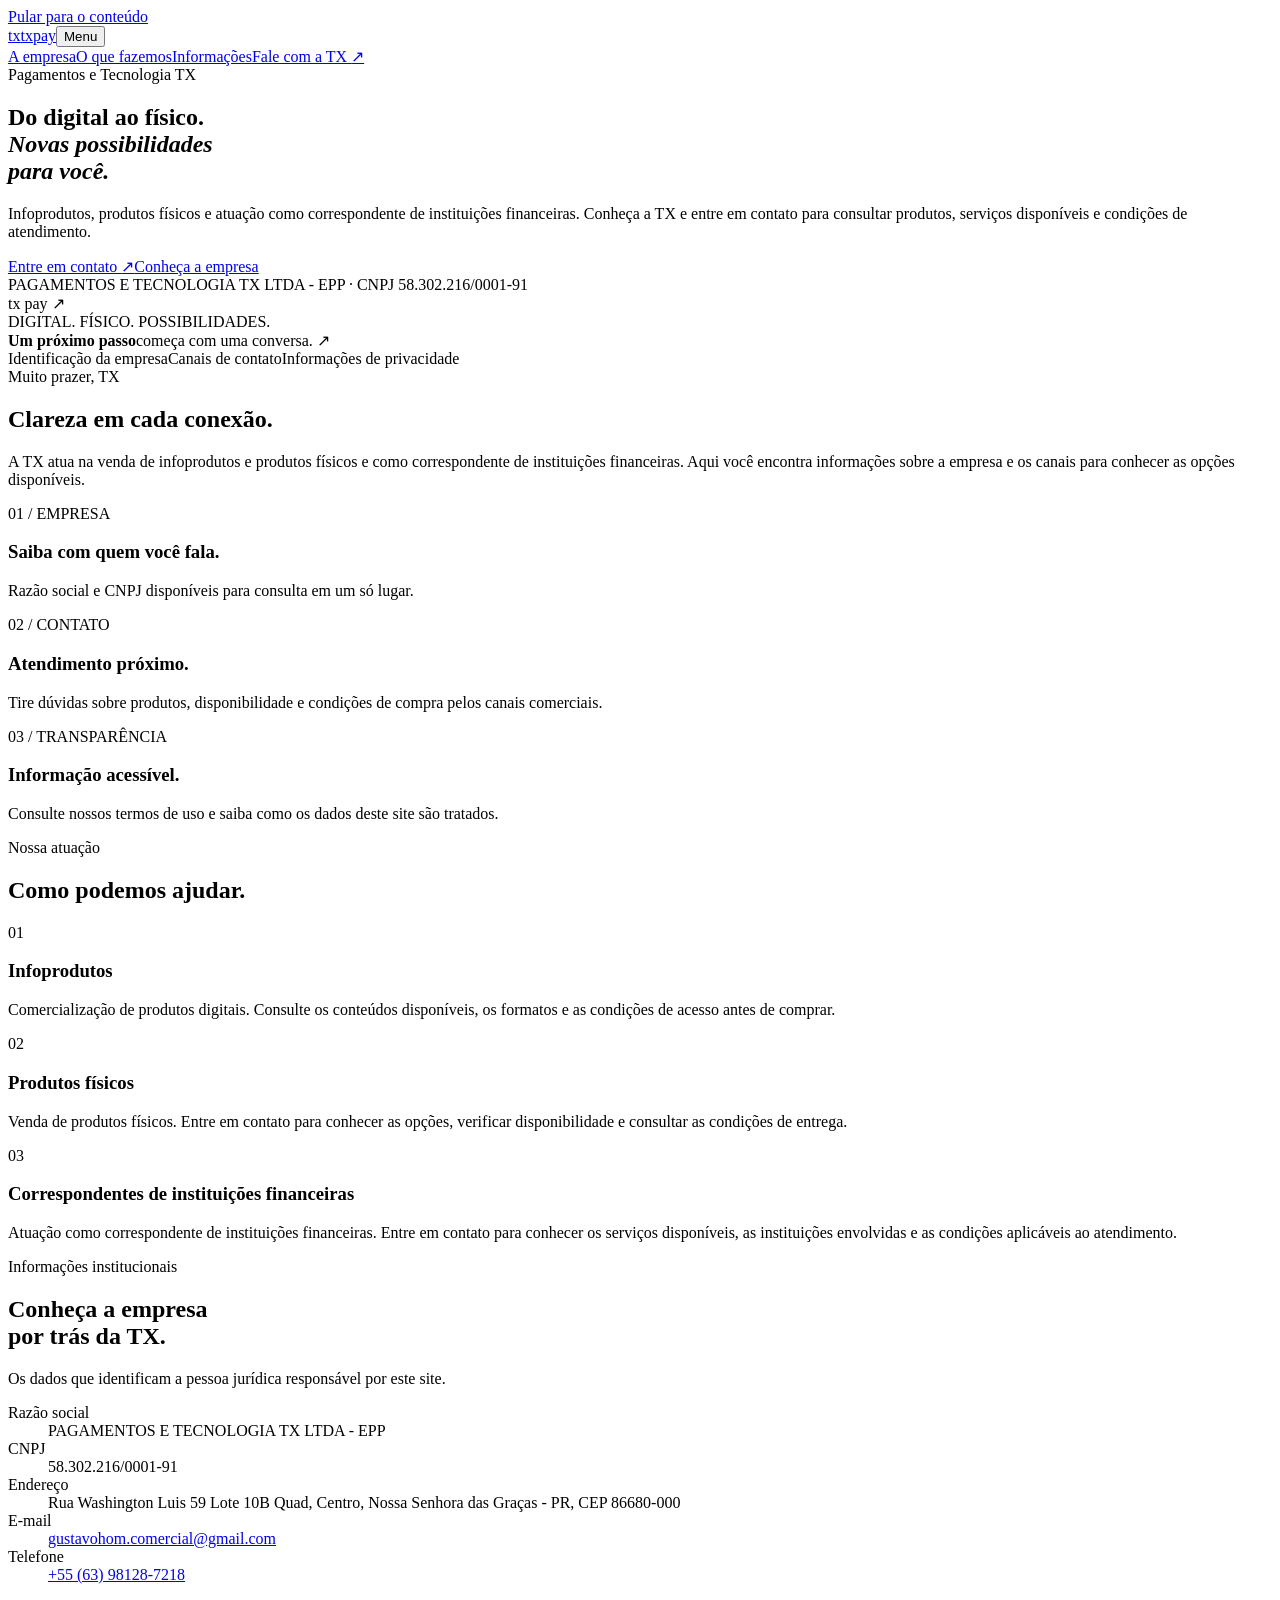
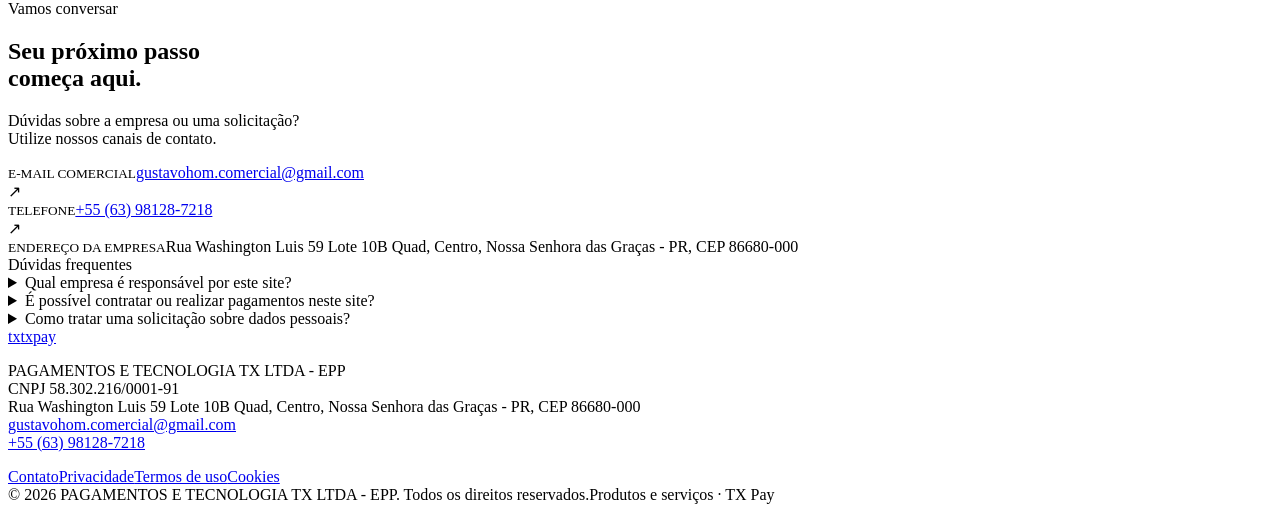
==== public/index.html @ d58ac38e "Adiciona site institucional TX preparado para Vercel" ====
<!DOCTYPE html><html lang="pt-BR"><head><meta charset="UTF-8"><meta name="viewport" content="width=device-width, initial-scale=1"><title>Pagamentos e Tecnologia TX | TX Pay</title><meta name="description" content="Infoprodutos, produtos físicos e atuação como correspondente de instituições financeiras. Conheça a TX e entre em contato para consultar produtos, serviços disponíveis e condições de atendimento."><meta name="theme-color" content="#101c18"><meta name="robots" content="index, follow"><meta property="og:title" content="Pagamentos e Tecnologia TX | TX Pay"><meta property="og:description" content="Infoprodutos, produtos físicos e atuação como correspondente de instituições financeiras. Conheça a TX e entre em contato para consultar produtos, serviços disponíveis e condições de atendimento."><meta property="og:type" content="website"><meta property="og:locale" content="pt_BR"><link rel="canonical" href="https://tecnologiatxltda.vercel.app/"><link rel="icon" href="/favicon.svg" type="image/svg+xml"><link rel="stylesheet" href="/style.css"><script src="/site.js" defer></script></head><body><a class="skip" href="#conteudo">Pular para o conteúdo</a>

<header class="header"><div class="wrap nav-bar"><a class="brand" href="/" aria-label="TX Pay — início"><span class="brand-icon">tx</span>tx<span>pay</span></a><button class="menu-toggle" aria-expanded="false" aria-controls="navigation">Menu</button><nav id="navigation" aria-label="Principal"><a href="/#sobre">A empresa</a><a href="/#servicos">O que fazemos</a><a href="/#informacoes">Informações</a><a href="/#contato" class="button">Fale com a TX <span aria-hidden="true">↗</span></a></nav></div></header><main id="conteudo"><div class="wrap"><section class="hero"><div><span class="eyebrow">Pagamentos e Tecnologia TX</span><h1>Do digital ao físico.<br><em>Novas possibilidades<br>para você.</em></h1><p>Infoprodutos, produtos físicos e atuação como correspondente de instituições financeiras. Conheça a TX e entre em contato para consultar produtos, serviços disponíveis e condições de atendimento.</p><div class="actions"><a href="#contato" class="button">Entre em contato <span aria-hidden="true">↗</span></a><a href="#informacoes" class="text-link">Conheça a empresa</a></div><div class="hero-note">PAGAMENTOS E TECNOLOGIA TX LTDA - EPP · CNPJ 58.302.216/0001-91</div></div><div class="art" aria-hidden="true"><div class="dot-grid"></div><div class="orbit"></div><div class="art-card"><div class="art-brand">tx pay ↗</div><div class="art-chip"><i></i><i></i><i></i><i></i></div><div class="small">DIGITAL. FÍSICO. POSSIBILIDADES.</div></div><div class="float-label"><strong>Um próximo passo</strong>começa com uma conversa. ↗</div></div></section><div class="strip"><span>Identificação da empresa</span><span>Canais de contato</span><span>Informações de privacidade</span></div><section class="section" id="sobre"><div class="section-head"><div><span class="eyebrow">Muito prazer, TX</span><h2>Clareza em cada conexão.</h2></div><p>A TX atua na venda de infoprodutos e produtos físicos e como correspondente de instituições financeiras. Aqui você encontra informações sobre a empresa e os canais para conhecer as opções disponíveis.</p></div><div class="cards"><article class="card"><span class="number">01 / EMPRESA</span><h3>Saiba com quem você fala.</h3><p>Razão social e CNPJ disponíveis para consulta em um só lugar.</p></article><article class="card"><span class="number">02 / CONTATO</span><h3>Atendimento próximo.</h3><p>Tire dúvidas sobre produtos, disponibilidade e condições de compra pelos canais comerciais.</p></article><article class="card"><span class="number">03 / TRANSPARÊNCIA</span><h3>Informação acessível.</h3><p>Consulte nossos termos de uso e saiba como os dados deste site são tratados.</p></article></div></section></div><section class="section wrap" id="servicos"><div class="section-head"><div><span class="eyebrow">Nossa atuação</span><h2>Como podemos ajudar.</h2></div></div><div class="cards"><article class="card"><span class="number">01</span><h3>Infoprodutos</h3><p>Comercialização de produtos digitais. Consulte os conteúdos disponíveis, os formatos e as condições de acesso antes de comprar.</p></article><article class="card"><span class="number">02</span><h3>Produtos físicos</h3><p>Venda de produtos físicos. Entre em contato para conhecer as opções, verificar disponibilidade e consultar as condições de entrega.</p></article><article class="card"><span class="number">03</span><h3>Correspondentes de instituições financeiras</h3><p>Atuação como correspondente de instituições financeiras. Entre em contato para conhecer os serviços disponíveis, as instituições envolvidas e as condições aplicáveis ao atendimento.</p></article></div></section><section class="light section" id="informacoes"><div class="wrap company"><div><span class="eyebrow">Informações institucionais</span><h2>Conheça a empresa<br>por trás da TX.</h2><p>Os dados que identificam a pessoa jurídica responsável por este site.</p></div><dl class="data"><div><dt>Razão social</dt><dd>PAGAMENTOS E TECNOLOGIA TX LTDA - EPP</dd></div><div><dt>CNPJ</dt><dd>58.302.216/0001-91</dd></div><div><dt>Endereço</dt><dd>Rua Washington Luis 59 Lote 10B Quad, Centro, Nossa Senhora das Graças - PR, CEP 86680-000</dd></div><div><dt>E-mail</dt><dd><a href="mailto:gustavohom.comercial@gmail.com">gustavohom.comercial@gmail.com</a></dd></div><div><dt>Telefone</dt><dd><a href="tel:+5563981287218">+55 (63) 98128-7218</a></dd></div></dl></div></section><section class="section wrap" id="contato"><div class="contact"><div><span class="eyebrow">Vamos conversar</span><h2>Seu próximo passo<br>começa aqui.</h2><p>Dúvidas sobre a empresa ou uma solicitação?<br>Utilize nossos canais de contato.</p></div><div><div class="contact-row"><div><small>E-MAIL COMERCIAL</small><a href="mailto:gustavohom.comercial@gmail.com">gustavohom.comercial@gmail.com</a></div><span aria-hidden="true">↗</span></div><div class="contact-row"><div><small>TELEFONE</small><a href="tel:+5563981287218">+55 (63) 98128-7218</a></div><span aria-hidden="true">↗</span></div><div class="contact-row"><div><small>ENDEREÇO DA EMPRESA</small>Rua Washington Luis 59 Lote 10B Quad, Centro, Nossa Senhora das Graças - PR, CEP 86680-000</div></div></div></div><div class="faq"><span class="eyebrow">Dúvidas frequentes</span><details><summary>Qual empresa é responsável por este site?</summary><p>PAGAMENTOS E TECNOLOGIA TX LTDA - EPP, inscrita no CNPJ 58.302.216/0001-91. Consulte os dados institucionais acima.</p></details><details><summary>É possível contratar ou realizar pagamentos neste site?</summary><p>Este é um site institucional. Não há checkout, abertura de conta ou processamento de pagamentos nesta página. Consulte os canais comerciais para informações sobre a atuação da empresa.</p></details><details><summary>Como tratar uma solicitação sobre dados pessoais?</summary><p>Consulte a <a class="text-link" href="/privacidade.html">Política de Privacidade</a> e utilize o canal de contato indicado para exercer seus direitos.</p></details></div></section></main><footer class="footer"><div class="wrap"><div class="footer-top"><div><a class="brand" href="/" aria-label="TX Pay — início"><span class="brand-icon">tx</span>tx<span>pay</span></a><p>PAGAMENTOS E TECNOLOGIA TX LTDA - EPP<br>CNPJ 58.302.216/0001-91<br>Rua Washington Luis 59 Lote 10B Quad, Centro, Nossa Senhora das Graças - PR, CEP 86680-000<br><a href="mailto:gustavohom.comercial@gmail.com">gustavohom.comercial@gmail.com</a><br><a href="tel:+5563981287218">+55 (63) 98128-7218</a></p></div><div class="footer-links"><a href="/#contato">Contato</a><a href="/privacidade.html">Privacidade</a><a href="/termos.html">Termos de uso</a><a href="/cookies.html">Cookies</a></div></div><div class="copyright"><span>© 2026 PAGAMENTOS E TECNOLOGIA TX LTDA - EPP. Todos os direitos reservados.</span><span>Produtos e serviços · TX Pay</span></div></div></footer></body></html>
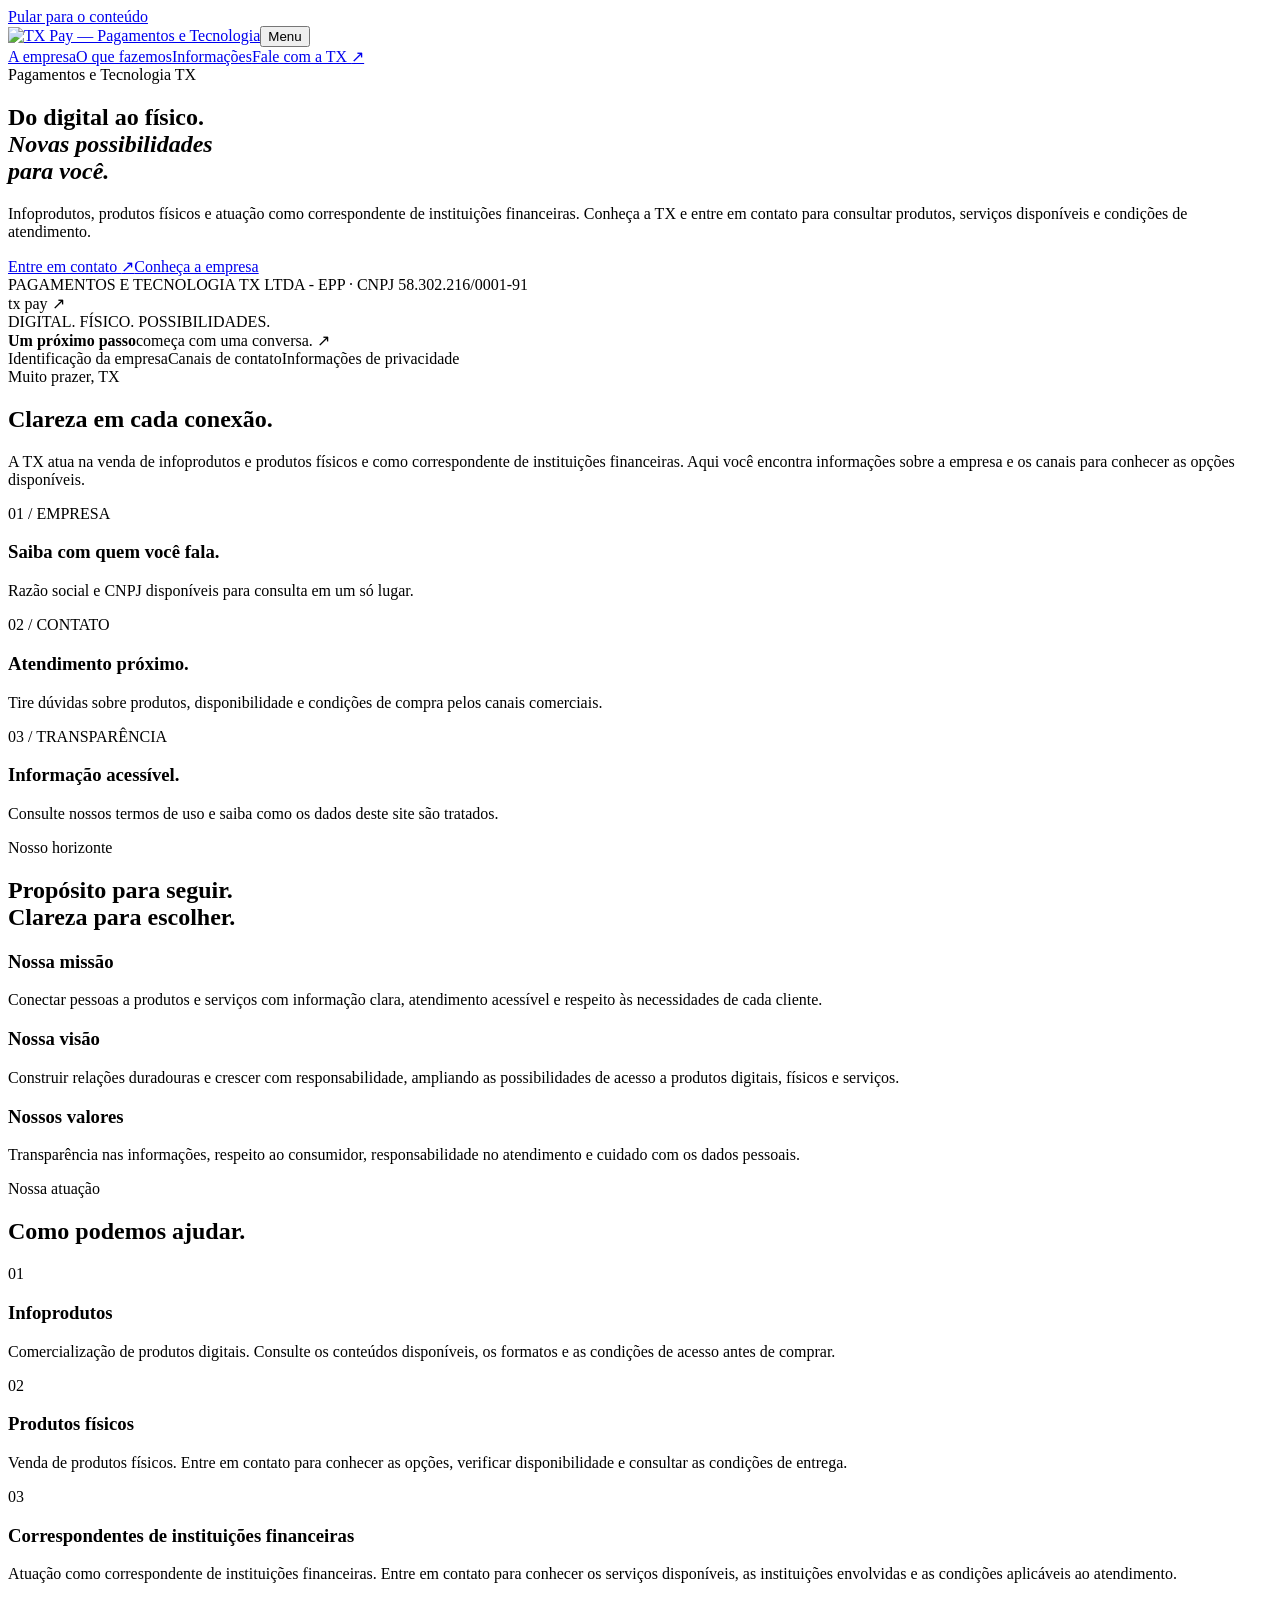
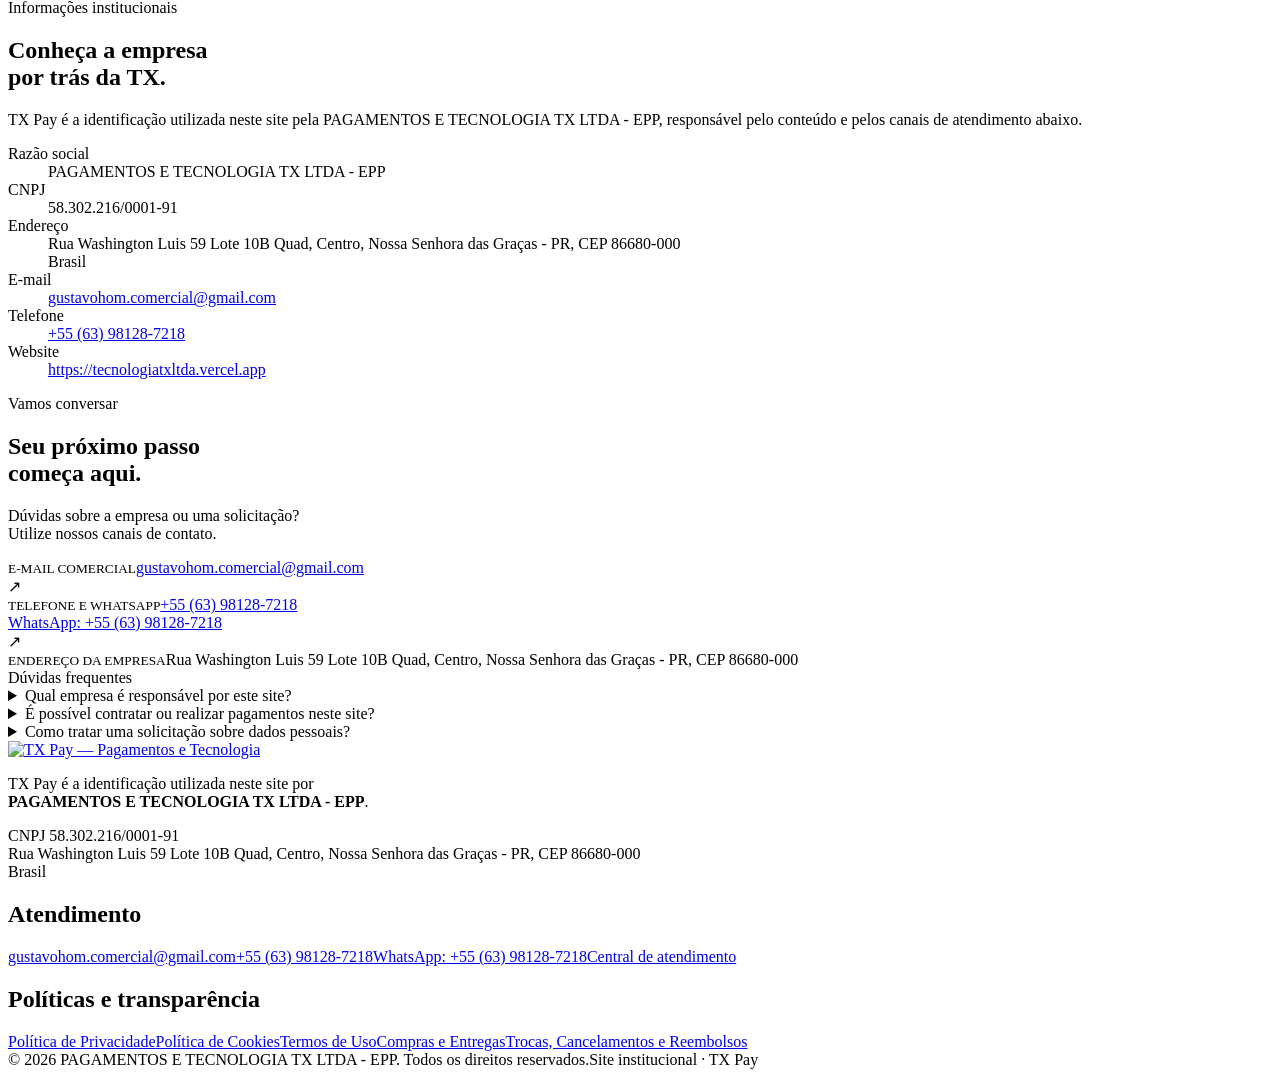
==== commit dfdea863: "Completa politicas, rodape, identidade e atendimento da TX" ====
--- a/public/index.html
+++ b/public/index.html
@@ -1,3 +1,3 @@
 <!DOCTYPE html><html lang="pt-BR"><head><meta charset="UTF-8"><meta name="viewport" content="width=device-width, initial-scale=1"><title>Pagamentos e Tecnologia TX | TX Pay</title><meta name="description" content="Infoprodutos, produtos físicos e atuação como correspondente de instituições financeiras. Conheça a TX e entre em contato para consultar produtos, serviços disponíveis e condições de atendimento."><meta name="theme-color" content="#101c18"><meta name="robots" content="index, follow"><meta property="og:title" content="Pagamentos e Tecnologia TX | TX Pay"><meta property="og:description" content="Infoprodutos, produtos físicos e atuação como correspondente de instituições financeiras. Conheça a TX e entre em contato para consultar produtos, serviços disponíveis e condições de atendimento."><meta property="og:type" content="website"><meta property="og:locale" content="pt_BR"><link rel="canonical" href="https://tecnologiatxltda.vercel.app/"><link rel="icon" href="/favicon.svg" type="image/svg+xml"><link rel="stylesheet" href="/style.css"><script src="/site.js" defer></script></head><body><a class="skip" href="#conteudo">Pular para o conteúdo</a>
 
-<header class="header"><div class="wrap nav-bar"><a class="brand" href="/" aria-label="TX Pay — início"><span class="brand-icon">tx</span>tx<span>pay</span></a><button class="menu-toggle" aria-expanded="false" aria-controls="navigation">Menu</button><nav id="navigation" aria-label="Principal"><a href="/#sobre">A empresa</a><a href="/#servicos">O que fazemos</a><a href="/#informacoes">Informações</a><a href="/#contato" class="button">Fale com a TX <span aria-hidden="true">↗</span></a></nav></div></header><main id="conteudo"><div class="wrap"><section class="hero"><div><span class="eyebrow">Pagamentos e Tecnologia TX</span><h1>Do digital ao físico.<br><em>Novas possibilidades<br>para você.</em></h1><p>Infoprodutos, produtos físicos e atuação como correspondente de instituições financeiras. Conheça a TX e entre em contato para consultar produtos, serviços disponíveis e condições de atendimento.</p><div class="actions"><a href="#contato" class="button">Entre em contato <span aria-hidden="true">↗</span></a><a href="#informacoes" class="text-link">Conheça a empresa</a></div><div class="hero-note">PAGAMENTOS E TECNOLOGIA TX LTDA - EPP · CNPJ 58.302.216/0001-91</div></div><div class="art" aria-hidden="true"><div class="dot-grid"></div><div class="orbit"></div><div class="art-card"><div class="art-brand">tx pay ↗</div><div class="art-chip"><i></i><i></i><i></i><i></i></div><div class="small">DIGITAL. FÍSICO. POSSIBILIDADES.</div></div><div class="float-label"><strong>Um próximo passo</strong>começa com uma conversa. ↗</div></div></section><div class="strip"><span>Identificação da empresa</span><span>Canais de contato</span><span>Informações de privacidade</span></div><section class="section" id="sobre"><div class="section-head"><div><span class="eyebrow">Muito prazer, TX</span><h2>Clareza em cada conexão.</h2></div><p>A TX atua na venda de infoprodutos e produtos físicos e como correspondente de instituições financeiras. Aqui você encontra informações sobre a empresa e os canais para conhecer as opções disponíveis.</p></div><div class="cards"><article class="card"><span class="number">01 / EMPRESA</span><h3>Saiba com quem você fala.</h3><p>Razão social e CNPJ disponíveis para consulta em um só lugar.</p></article><article class="card"><span class="number">02 / CONTATO</span><h3>Atendimento próximo.</h3><p>Tire dúvidas sobre produtos, disponibilidade e condições de compra pelos canais comerciais.</p></article><article class="card"><span class="number">03 / TRANSPARÊNCIA</span><h3>Informação acessível.</h3><p>Consulte nossos termos de uso e saiba como os dados deste site são tratados.</p></article></div></section></div><section class="section wrap" id="servicos"><div class="section-head"><div><span class="eyebrow">Nossa atuação</span><h2>Como podemos ajudar.</h2></div></div><div class="cards"><article class="card"><span class="number">01</span><h3>Infoprodutos</h3><p>Comercialização de produtos digitais. Consulte os conteúdos disponíveis, os formatos e as condições de acesso antes de comprar.</p></article><article class="card"><span class="number">02</span><h3>Produtos físicos</h3><p>Venda de produtos físicos. Entre em contato para conhecer as opções, verificar disponibilidade e consultar as condições de entrega.</p></article><article class="card"><span class="number">03</span><h3>Correspondentes de instituições financeiras</h3><p>Atuação como correspondente de instituições financeiras. Entre em contato para conhecer os serviços disponíveis, as instituições envolvidas e as condições aplicáveis ao atendimento.</p></article></div></section><section class="light section" id="informacoes"><div class="wrap company"><div><span class="eyebrow">Informações institucionais</span><h2>Conheça a empresa<br>por trás da TX.</h2><p>Os dados que identificam a pessoa jurídica responsável por este site.</p></div><dl class="data"><div><dt>Razão social</dt><dd>PAGAMENTOS E TECNOLOGIA TX LTDA - EPP</dd></div><div><dt>CNPJ</dt><dd>58.302.216/0001-91</dd></div><div><dt>Endereço</dt><dd>Rua Washington Luis 59 Lote 10B Quad, Centro, Nossa Senhora das Graças - PR, CEP 86680-000</dd></div><div><dt>E-mail</dt><dd><a href="mailto:gustavohom.comercial@gmail.com">gustavohom.comercial@gmail.com</a></dd></div><div><dt>Telefone</dt><dd><a href="tel:+5563981287218">+55 (63) 98128-7218</a></dd></div></dl></div></section><section class="section wrap" id="contato"><div class="contact"><div><span class="eyebrow">Vamos conversar</span><h2>Seu próximo passo<br>começa aqui.</h2><p>Dúvidas sobre a empresa ou uma solicitação?<br>Utilize nossos canais de contato.</p></div><div><div class="contact-row"><div><small>E-MAIL COMERCIAL</small><a href="mailto:gustavohom.comercial@gmail.com">gustavohom.comercial@gmail.com</a></div><span aria-hidden="true">↗</span></div><div class="contact-row"><div><small>TELEFONE</small><a href="tel:+5563981287218">+55 (63) 98128-7218</a></div><span aria-hidden="true">↗</span></div><div class="contact-row"><div><small>ENDEREÇO DA EMPRESA</small>Rua Washington Luis 59 Lote 10B Quad, Centro, Nossa Senhora das Graças - PR, CEP 86680-000</div></div></div></div><div class="faq"><span class="eyebrow">Dúvidas frequentes</span><details><summary>Qual empresa é responsável por este site?</summary><p>PAGAMENTOS E TECNOLOGIA TX LTDA - EPP, inscrita no CNPJ 58.302.216/0001-91. Consulte os dados institucionais acima.</p></details><details><summary>É possível contratar ou realizar pagamentos neste site?</summary><p>Este é um site institucional. Não há checkout, abertura de conta ou processamento de pagamentos nesta página. Consulte os canais comerciais para informações sobre a atuação da empresa.</p></details><details><summary>Como tratar uma solicitação sobre dados pessoais?</summary><p>Consulte a <a class="text-link" href="/privacidade.html">Política de Privacidade</a> e utilize o canal de contato indicado para exercer seus direitos.</p></details></div></section></main><footer class="footer"><div class="wrap"><div class="footer-top"><div><a class="brand" href="/" aria-label="TX Pay — início"><span class="brand-icon">tx</span>tx<span>pay</span></a><p>PAGAMENTOS E TECNOLOGIA TX LTDA - EPP<br>CNPJ 58.302.216/0001-91<br>Rua Washington Luis 59 Lote 10B Quad, Centro, Nossa Senhora das Graças - PR, CEP 86680-000<br><a href="mailto:gustavohom.comercial@gmail.com">gustavohom.comercial@gmail.com</a><br><a href="tel:+5563981287218">+55 (63) 98128-7218</a></p></div><div class="footer-links"><a href="/#contato">Contato</a><a href="/privacidade.html">Privacidade</a><a href="/termos.html">Termos de uso</a><a href="/cookies.html">Cookies</a></div></div><div class="copyright"><span>© 2026 PAGAMENTOS E TECNOLOGIA TX LTDA - EPP. Todos os direitos reservados.</span><span>Produtos e serviços · TX Pay</span></div></div></footer></body></html>+<header class="header"><div class="wrap nav-bar"><a class="brand" href="/" aria-label="TX Pay — início"><img src="/logo.svg" width="210" height="54" alt="TX Pay — Pagamentos e Tecnologia"></a><button class="menu-toggle" aria-expanded="false" aria-controls="navigation">Menu</button><nav id="navigation" aria-label="Principal"><a href="/#sobre">A empresa</a><a href="/#servicos">O que fazemos</a><a href="/#informacoes">Informações</a><a href="/#contato" class="button">Fale com a TX <span aria-hidden="true">↗</span></a></nav></div></header><main id="conteudo"><div class="wrap"><section class="hero"><div><span class="eyebrow">Pagamentos e Tecnologia TX</span><h1>Do digital ao físico.<br><em>Novas possibilidades<br>para você.</em></h1><p>Infoprodutos, produtos físicos e atuação como correspondente de instituições financeiras. Conheça a TX e entre em contato para consultar produtos, serviços disponíveis e condições de atendimento.</p><div class="actions"><a href="#contato" class="button">Entre em contato <span aria-hidden="true">↗</span></a><a href="#informacoes" class="text-link">Conheça a empresa</a></div><div class="hero-note">PAGAMENTOS E TECNOLOGIA TX LTDA - EPP · CNPJ 58.302.216/0001-91</div></div><div class="art" aria-hidden="true"><div class="dot-grid"></div><div class="orbit"></div><div class="art-card"><div class="art-brand">tx pay ↗</div><div class="art-chip"><i></i><i></i><i></i><i></i></div><div class="small">DIGITAL. FÍSICO. POSSIBILIDADES.</div></div><div class="float-label"><strong>Um próximo passo</strong>começa com uma conversa. ↗</div></div></section><div class="strip"><span>Identificação da empresa</span><span>Canais de contato</span><span>Informações de privacidade</span></div><section class="section" id="sobre"><div class="section-head"><div><span class="eyebrow">Muito prazer, TX</span><h2>Clareza em cada conexão.</h2></div><p>A TX atua na venda de infoprodutos e produtos físicos e como correspondente de instituições financeiras. Aqui você encontra informações sobre a empresa e os canais para conhecer as opções disponíveis.</p></div><div class="cards"><article class="card"><span class="number">01 / EMPRESA</span><h3>Saiba com quem você fala.</h3><p>Razão social e CNPJ disponíveis para consulta em um só lugar.</p></article><article class="card"><span class="number">02 / CONTATO</span><h3>Atendimento próximo.</h3><p>Tire dúvidas sobre produtos, disponibilidade e condições de compra pelos canais comerciais.</p></article><article class="card"><span class="number">03 / TRANSPARÊNCIA</span><h3>Informação acessível.</h3><p>Consulte nossos termos de uso e saiba como os dados deste site são tratados.</p></article></div></section><section class="purpose" id="missao"><div><span class="eyebrow">Nosso horizonte</span><h2>Propósito para seguir.<br>Clareza para escolher.</h2></div><div class="purpose-list"><article><h3>Nossa missão</h3><p>Conectar pessoas a produtos e serviços com informação clara, atendimento acessível e respeito às necessidades de cada cliente.</p></article><article><h3>Nossa visão</h3><p>Construir relações duradouras e crescer com responsabilidade, ampliando as possibilidades de acesso a produtos digitais, físicos e serviços.</p></article><article><h3>Nossos valores</h3><p>Transparência nas informações, respeito ao consumidor, responsabilidade no atendimento e cuidado com os dados pessoais.</p></article></div></section></div><section class="section wrap" id="servicos"><div class="section-head"><div><span class="eyebrow">Nossa atuação</span><h2>Como podemos ajudar.</h2></div></div><div class="cards"><article class="card"><span class="number">01</span><h3>Infoprodutos</h3><p>Comercialização de produtos digitais. Consulte os conteúdos disponíveis, os formatos e as condições de acesso antes de comprar.</p></article><article class="card"><span class="number">02</span><h3>Produtos físicos</h3><p>Venda de produtos físicos. Entre em contato para conhecer as opções, verificar disponibilidade e consultar as condições de entrega.</p></article><article class="card"><span class="number">03</span><h3>Correspondentes de instituições financeiras</h3><p>Atuação como correspondente de instituições financeiras. Entre em contato para conhecer os serviços disponíveis, as instituições envolvidas e as condições aplicáveis ao atendimento.</p></article></div></section><section class="light section" id="informacoes"><div class="wrap company"><div><span class="eyebrow">Informações institucionais</span><h2>Conheça a empresa<br>por trás da TX.</h2><p>TX Pay é a identificação utilizada neste site pela PAGAMENTOS E TECNOLOGIA TX LTDA - EPP, responsável pelo conteúdo e pelos canais de atendimento abaixo.</p></div><dl class="data"><div><dt>Razão social</dt><dd>PAGAMENTOS E TECNOLOGIA TX LTDA - EPP</dd></div><div><dt>CNPJ</dt><dd>58.302.216/0001-91</dd></div><div><dt>Endereço</dt><dd>Rua Washington Luis 59 Lote 10B Quad, Centro, Nossa Senhora das Graças - PR, CEP 86680-000<br>Brasil</dd></div><div><dt>E-mail</dt><dd><a href="mailto:gustavohom.comercial@gmail.com">gustavohom.comercial@gmail.com</a></dd></div><div><dt>Telefone</dt><dd><a href="tel:+5563981287218">+55 (63) 98128-7218</a></dd></div><div><dt>Website</dt><dd><a href="https://tecnologiatxltda.vercel.app">https://tecnologiatxltda.vercel.app</a></dd></div></dl></div></section><section class="section wrap" id="contato"><div class="contact"><div><span class="eyebrow">Vamos conversar</span><h2>Seu próximo passo<br>começa aqui.</h2><p>Dúvidas sobre a empresa ou uma solicitação?<br>Utilize nossos canais de contato.</p></div><div><div class="contact-row"><div><small>E-MAIL COMERCIAL</small><a href="mailto:gustavohom.comercial@gmail.com">gustavohom.comercial@gmail.com</a></div><span aria-hidden="true">↗</span></div><div class="contact-row"><div><small>TELEFONE E WHATSAPP</small><a href="tel:+5563981287218">+55 (63) 98128-7218</a><br><a href="https://wa.me/5563981287218" rel="noopener noreferrer">WhatsApp: +55 (63) 98128-7218</a></div><span aria-hidden="true">↗</span></div><div class="contact-row"><div><small>ENDEREÇO DA EMPRESA</small>Rua Washington Luis 59 Lote 10B Quad, Centro, Nossa Senhora das Graças - PR, CEP 86680-000</div></div></div></div><div class="faq"><span class="eyebrow">Dúvidas frequentes</span><details><summary>Qual empresa é responsável por este site?</summary><p>PAGAMENTOS E TECNOLOGIA TX LTDA - EPP, inscrita no CNPJ 58.302.216/0001-91. Consulte os dados institucionais acima.</p></details><details><summary>É possível contratar ou realizar pagamentos neste site?</summary><p>Este é um site institucional. Não há checkout, abertura de conta ou processamento de pagamentos nesta página. Consulte os canais comerciais para informações sobre a atuação da empresa.</p></details><details><summary>Como tratar uma solicitação sobre dados pessoais?</summary><p>Consulte a <a class="text-link" href="/privacidade.html">Política de Privacidade</a> e utilize o canal de contato indicado para exercer seus direitos.</p></details></div></section></main><footer class="footer"><div class="wrap"><div class="footer-grid"><div class="footer-company"><a class="brand" href="/" aria-label="TX Pay — início"><img src="/logo.svg" width="210" height="54" alt="TX Pay — Pagamentos e Tecnologia"></a><p>TX Pay é a identificação utilizada neste site por<br><strong>PAGAMENTOS E TECNOLOGIA TX LTDA - EPP</strong>.</p><p>CNPJ 58.302.216/0001-91<br>Rua Washington Luis 59 Lote 10B Quad, Centro, Nossa Senhora das Graças - PR, CEP 86680-000<br>Brasil</p></div><div class="footer-column"><h2>Atendimento</h2><a href="mailto:gustavohom.comercial@gmail.com">gustavohom.comercial@gmail.com</a><a href="tel:+5563981287218">+55 (63) 98128-7218</a><a href="https://wa.me/5563981287218" rel="noopener noreferrer">WhatsApp: +55 (63) 98128-7218</a><a href="/contato.html">Central de atendimento</a></div><div class="footer-column"><h2>Políticas e transparência</h2><a href="/privacidade.html">Política de Privacidade</a><a href="/cookies.html">Política de Cookies</a><a href="/termos.html">Termos de Uso</a><a href="/compras-entregas.html">Compras e Entregas</a><a href="/trocas-reembolsos.html">Trocas, Cancelamentos e Reembolsos</a></div></div><div class="copyright"><span>© 2026 PAGAMENTOS E TECNOLOGIA TX LTDA - EPP. Todos os direitos reservados.</span><span>Site institucional · TX Pay</span></div></div></footer></body></html>
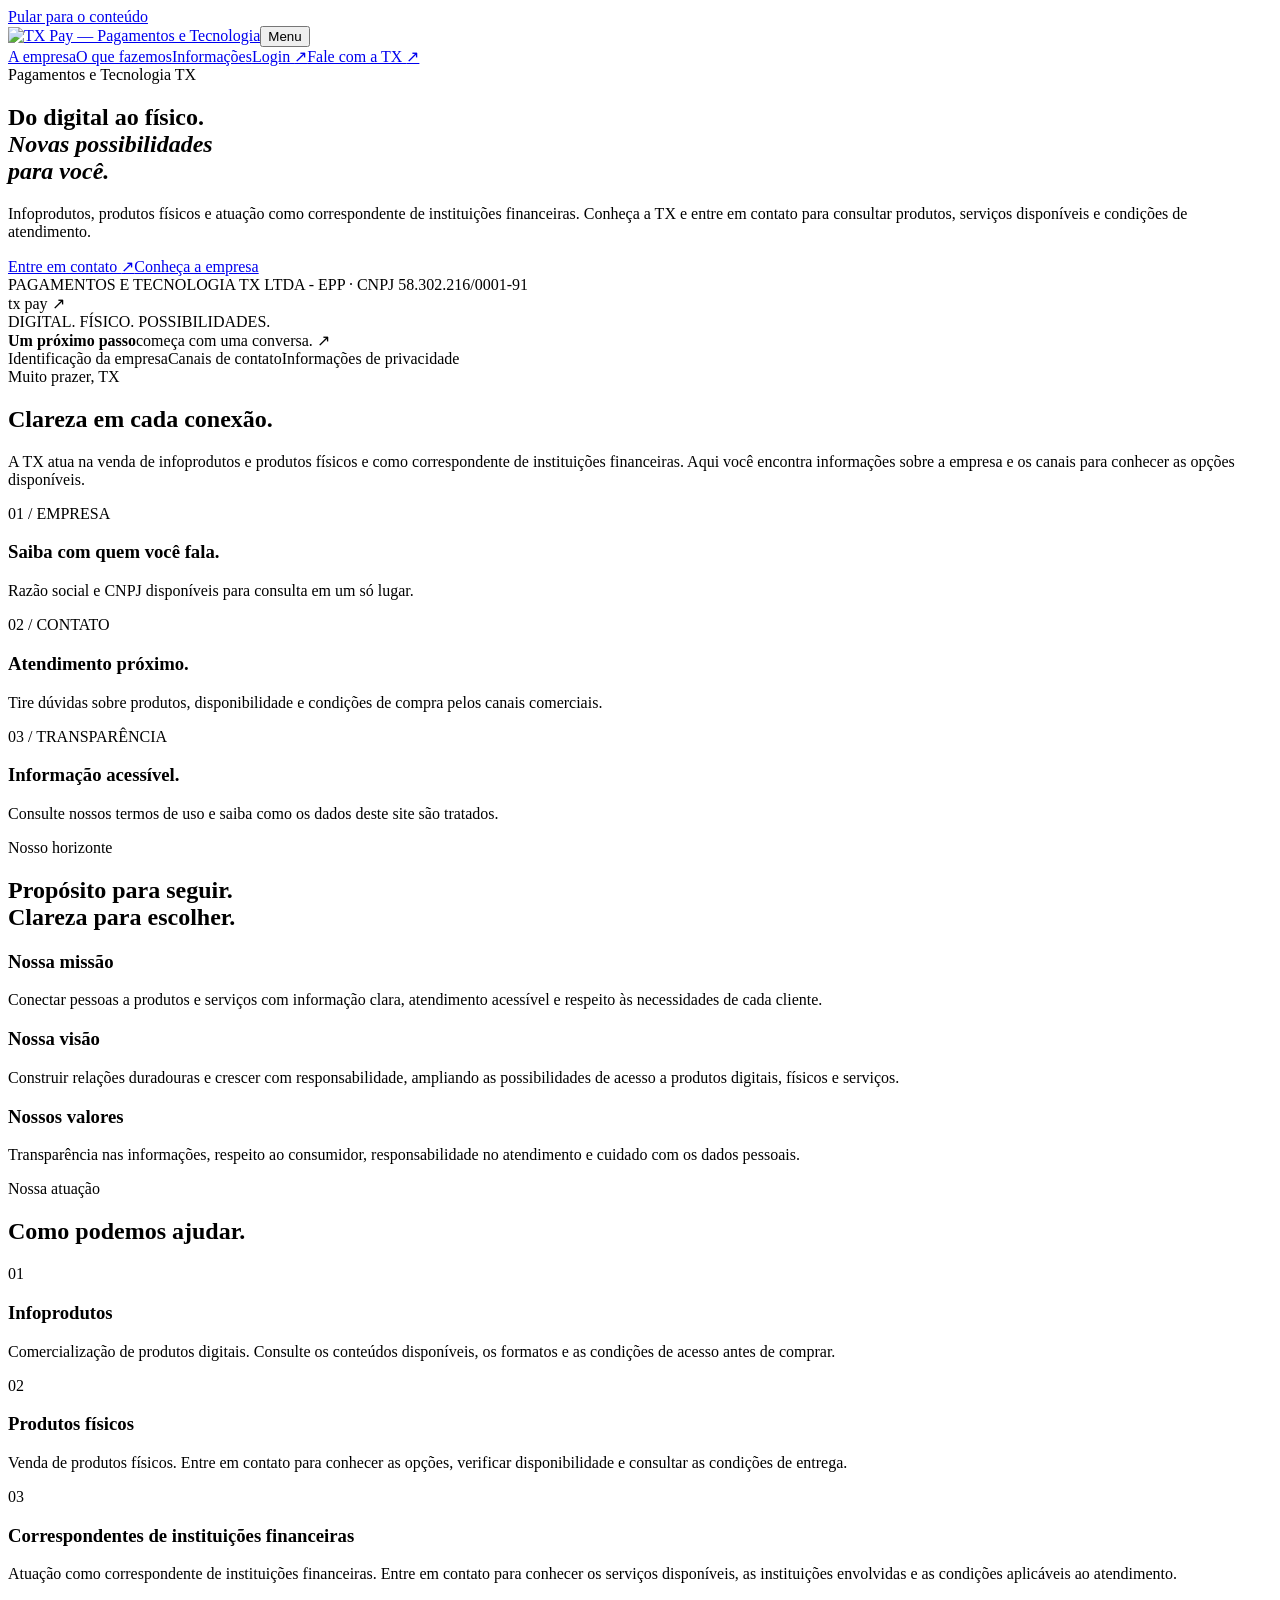
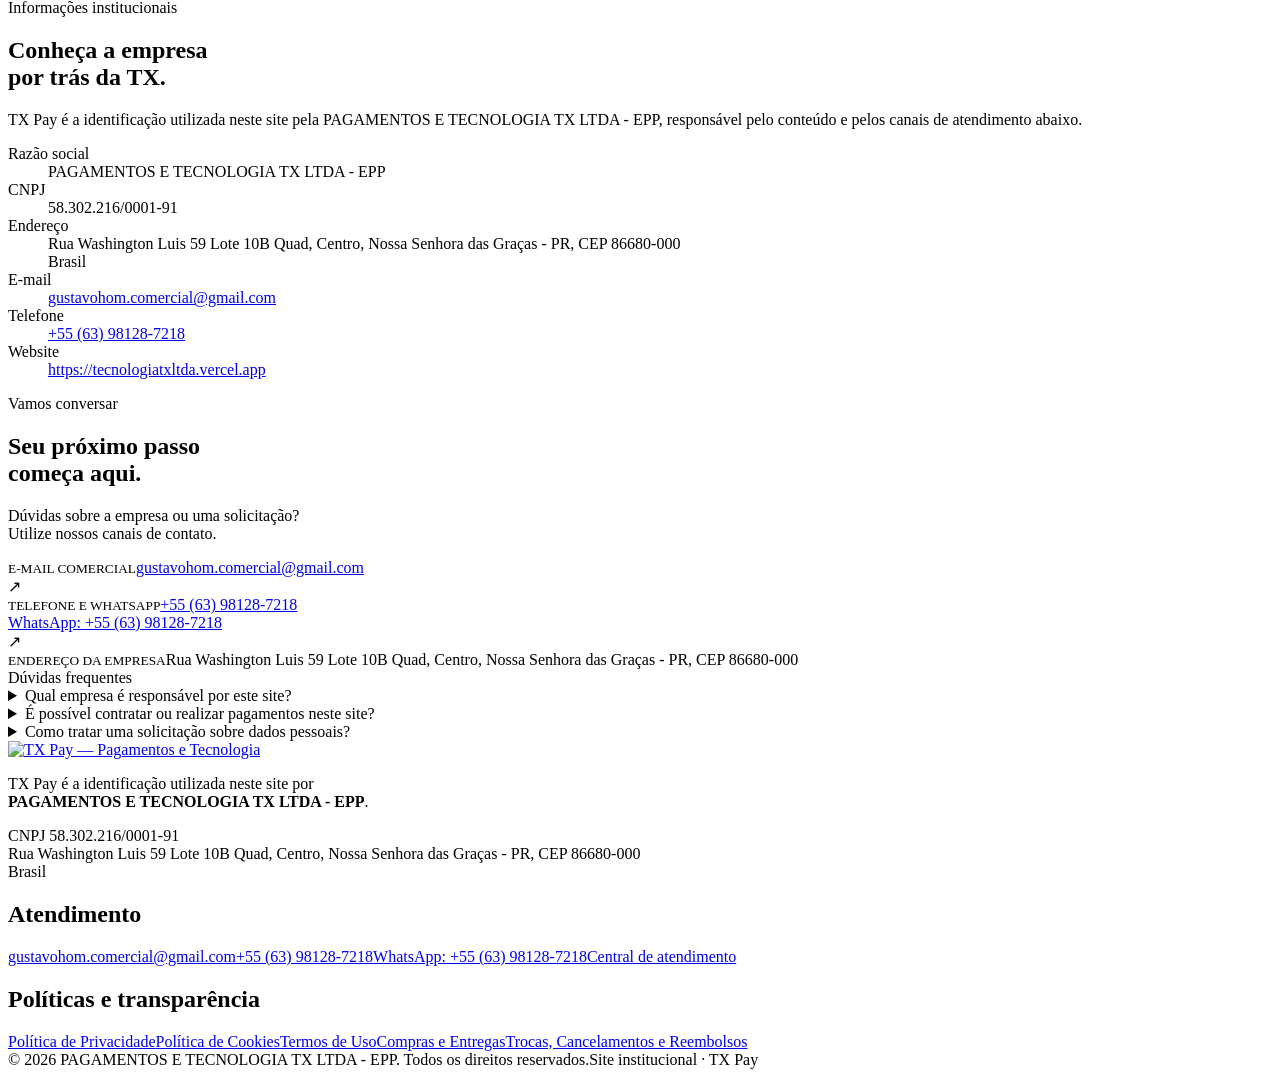
==== commit 33d6f3d5: "Adiciona botao Login com destino configuravel" ====
--- a/public/index.html
+++ b/public/index.html
@@ -1,3 +1,3 @@
 <!DOCTYPE html><html lang="pt-BR"><head><meta charset="UTF-8"><meta name="viewport" content="width=device-width, initial-scale=1"><title>Pagamentos e Tecnologia TX | TX Pay</title><meta name="description" content="Infoprodutos, produtos físicos e atuação como correspondente de instituições financeiras. Conheça a TX e entre em contato para consultar produtos, serviços disponíveis e condições de atendimento."><meta name="theme-color" content="#101c18"><meta name="robots" content="index, follow"><meta property="og:title" content="Pagamentos e Tecnologia TX | TX Pay"><meta property="og:description" content="Infoprodutos, produtos físicos e atuação como correspondente de instituições financeiras. Conheça a TX e entre em contato para consultar produtos, serviços disponíveis e condições de atendimento."><meta property="og:type" content="website"><meta property="og:locale" content="pt_BR"><link rel="canonical" href="https://tecnologiatxltda.vercel.app/"><link rel="icon" href="/favicon.svg" type="image/svg+xml"><link rel="stylesheet" href="/style.css"><script src="/site.js" defer></script></head><body><a class="skip" href="#conteudo">Pular para o conteúdo</a>
 
-<header class="header"><div class="wrap nav-bar"><a class="brand" href="/" aria-label="TX Pay — início"><img src="/logo.svg" width="210" height="54" alt="TX Pay — Pagamentos e Tecnologia"></a><button class="menu-toggle" aria-expanded="false" aria-controls="navigation">Menu</button><nav id="navigation" aria-label="Principal"><a href="/#sobre">A empresa</a><a href="/#servicos">O que fazemos</a><a href="/#informacoes">Informações</a><a href="/#contato" class="button">Fale com a TX <span aria-hidden="true">↗</span></a></nav></div></header><main id="conteudo"><div class="wrap"><section class="hero"><div><span class="eyebrow">Pagamentos e Tecnologia TX</span><h1>Do digital ao físico.<br><em>Novas possibilidades<br>para você.</em></h1><p>Infoprodutos, produtos físicos e atuação como correspondente de instituições financeiras. Conheça a TX e entre em contato para consultar produtos, serviços disponíveis e condições de atendimento.</p><div class="actions"><a href="#contato" class="button">Entre em contato <span aria-hidden="true">↗</span></a><a href="#informacoes" class="text-link">Conheça a empresa</a></div><div class="hero-note">PAGAMENTOS E TECNOLOGIA TX LTDA - EPP · CNPJ 58.302.216/0001-91</div></div><div class="art" aria-hidden="true"><div class="dot-grid"></div><div class="orbit"></div><div class="art-card"><div class="art-brand">tx pay ↗</div><div class="art-chip"><i></i><i></i><i></i><i></i></div><div class="small">DIGITAL. FÍSICO. POSSIBILIDADES.</div></div><div class="float-label"><strong>Um próximo passo</strong>começa com uma conversa. ↗</div></div></section><div class="strip"><span>Identificação da empresa</span><span>Canais de contato</span><span>Informações de privacidade</span></div><section class="section" id="sobre"><div class="section-head"><div><span class="eyebrow">Muito prazer, TX</span><h2>Clareza em cada conexão.</h2></div><p>A TX atua na venda de infoprodutos e produtos físicos e como correspondente de instituições financeiras. Aqui você encontra informações sobre a empresa e os canais para conhecer as opções disponíveis.</p></div><div class="cards"><article class="card"><span class="number">01 / EMPRESA</span><h3>Saiba com quem você fala.</h3><p>Razão social e CNPJ disponíveis para consulta em um só lugar.</p></article><article class="card"><span class="number">02 / CONTATO</span><h3>Atendimento próximo.</h3><p>Tire dúvidas sobre produtos, disponibilidade e condições de compra pelos canais comerciais.</p></article><article class="card"><span class="number">03 / TRANSPARÊNCIA</span><h3>Informação acessível.</h3><p>Consulte nossos termos de uso e saiba como os dados deste site são tratados.</p></article></div></section><section class="purpose" id="missao"><div><span class="eyebrow">Nosso horizonte</span><h2>Propósito para seguir.<br>Clareza para escolher.</h2></div><div class="purpose-list"><article><h3>Nossa missão</h3><p>Conectar pessoas a produtos e serviços com informação clara, atendimento acessível e respeito às necessidades de cada cliente.</p></article><article><h3>Nossa visão</h3><p>Construir relações duradouras e crescer com responsabilidade, ampliando as possibilidades de acesso a produtos digitais, físicos e serviços.</p></article><article><h3>Nossos valores</h3><p>Transparência nas informações, respeito ao consumidor, responsabilidade no atendimento e cuidado com os dados pessoais.</p></article></div></section></div><section class="section wrap" id="servicos"><div class="section-head"><div><span class="eyebrow">Nossa atuação</span><h2>Como podemos ajudar.</h2></div></div><div class="cards"><article class="card"><span class="number">01</span><h3>Infoprodutos</h3><p>Comercialização de produtos digitais. Consulte os conteúdos disponíveis, os formatos e as condições de acesso antes de comprar.</p></article><article class="card"><span class="number">02</span><h3>Produtos físicos</h3><p>Venda de produtos físicos. Entre em contato para conhecer as opções, verificar disponibilidade e consultar as condições de entrega.</p></article><article class="card"><span class="number">03</span><h3>Correspondentes de instituições financeiras</h3><p>Atuação como correspondente de instituições financeiras. Entre em contato para conhecer os serviços disponíveis, as instituições envolvidas e as condições aplicáveis ao atendimento.</p></article></div></section><section class="light section" id="informacoes"><div class="wrap company"><div><span class="eyebrow">Informações institucionais</span><h2>Conheça a empresa<br>por trás da TX.</h2><p>TX Pay é a identificação utilizada neste site pela PAGAMENTOS E TECNOLOGIA TX LTDA - EPP, responsável pelo conteúdo e pelos canais de atendimento abaixo.</p></div><dl class="data"><div><dt>Razão social</dt><dd>PAGAMENTOS E TECNOLOGIA TX LTDA - EPP</dd></div><div><dt>CNPJ</dt><dd>58.302.216/0001-91</dd></div><div><dt>Endereço</dt><dd>Rua Washington Luis 59 Lote 10B Quad, Centro, Nossa Senhora das Graças - PR, CEP 86680-000<br>Brasil</dd></div><div><dt>E-mail</dt><dd><a href="mailto:gustavohom.comercial@gmail.com">gustavohom.comercial@gmail.com</a></dd></div><div><dt>Telefone</dt><dd><a href="tel:+5563981287218">+55 (63) 98128-7218</a></dd></div><div><dt>Website</dt><dd><a href="https://tecnologiatxltda.vercel.app">https://tecnologiatxltda.vercel.app</a></dd></div></dl></div></section><section class="section wrap" id="contato"><div class="contact"><div><span class="eyebrow">Vamos conversar</span><h2>Seu próximo passo<br>começa aqui.</h2><p>Dúvidas sobre a empresa ou uma solicitação?<br>Utilize nossos canais de contato.</p></div><div><div class="contact-row"><div><small>E-MAIL COMERCIAL</small><a href="mailto:gustavohom.comercial@gmail.com">gustavohom.comercial@gmail.com</a></div><span aria-hidden="true">↗</span></div><div class="contact-row"><div><small>TELEFONE E WHATSAPP</small><a href="tel:+5563981287218">+55 (63) 98128-7218</a><br><a href="https://wa.me/5563981287218" rel="noopener noreferrer">WhatsApp: +55 (63) 98128-7218</a></div><span aria-hidden="true">↗</span></div><div class="contact-row"><div><small>ENDEREÇO DA EMPRESA</small>Rua Washington Luis 59 Lote 10B Quad, Centro, Nossa Senhora das Graças - PR, CEP 86680-000</div></div></div></div><div class="faq"><span class="eyebrow">Dúvidas frequentes</span><details><summary>Qual empresa é responsável por este site?</summary><p>PAGAMENTOS E TECNOLOGIA TX LTDA - EPP, inscrita no CNPJ 58.302.216/0001-91. Consulte os dados institucionais acima.</p></details><details><summary>É possível contratar ou realizar pagamentos neste site?</summary><p>Este é um site institucional. Não há checkout, abertura de conta ou processamento de pagamentos nesta página. Consulte os canais comerciais para informações sobre a atuação da empresa.</p></details><details><summary>Como tratar uma solicitação sobre dados pessoais?</summary><p>Consulte a <a class="text-link" href="/privacidade.html">Política de Privacidade</a> e utilize o canal de contato indicado para exercer seus direitos.</p></details></div></section></main><footer class="footer"><div class="wrap"><div class="footer-grid"><div class="footer-company"><a class="brand" href="/" aria-label="TX Pay — início"><img src="/logo.svg" width="210" height="54" alt="TX Pay — Pagamentos e Tecnologia"></a><p>TX Pay é a identificação utilizada neste site por<br><strong>PAGAMENTOS E TECNOLOGIA TX LTDA - EPP</strong>.</p><p>CNPJ 58.302.216/0001-91<br>Rua Washington Luis 59 Lote 10B Quad, Centro, Nossa Senhora das Graças - PR, CEP 86680-000<br>Brasil</p></div><div class="footer-column"><h2>Atendimento</h2><a href="mailto:gustavohom.comercial@gmail.com">gustavohom.comercial@gmail.com</a><a href="tel:+5563981287218">+55 (63) 98128-7218</a><a href="https://wa.me/5563981287218" rel="noopener noreferrer">WhatsApp: +55 (63) 98128-7218</a><a href="/contato.html">Central de atendimento</a></div><div class="footer-column"><h2>Políticas e transparência</h2><a href="/privacidade.html">Política de Privacidade</a><a href="/cookies.html">Política de Cookies</a><a href="/termos.html">Termos de Uso</a><a href="/compras-entregas.html">Compras e Entregas</a><a href="/trocas-reembolsos.html">Trocas, Cancelamentos e Reembolsos</a></div></div><div class="copyright"><span>© 2026 PAGAMENTOS E TECNOLOGIA TX LTDA - EPP. Todos os direitos reservados.</span><span>Site institucional · TX Pay</span></div></div></footer></body></html>+<header class="header"><div class="wrap nav-bar"><a class="brand" href="/" aria-label="TX Pay — início"><img src="/logo.svg" width="210" height="54" alt="TX Pay — Pagamentos e Tecnologia"></a><button class="menu-toggle" aria-expanded="false" aria-controls="navigation">Menu</button><nav id="navigation" aria-label="Principal"><a href="/#sobre">A empresa</a><a href="/#servicos">O que fazemos</a><a href="/#informacoes">Informações</a><a href="/login.html" class="button outline login-link">Login <span aria-hidden="true">↗</span></a><a href="/#contato" class="button">Fale com a TX <span aria-hidden="true">↗</span></a></nav></div></header><main id="conteudo"><div class="wrap"><section class="hero"><div><span class="eyebrow">Pagamentos e Tecnologia TX</span><h1>Do digital ao físico.<br><em>Novas possibilidades<br>para você.</em></h1><p>Infoprodutos, produtos físicos e atuação como correspondente de instituições financeiras. Conheça a TX e entre em contato para consultar produtos, serviços disponíveis e condições de atendimento.</p><div class="actions"><a href="#contato" class="button">Entre em contato <span aria-hidden="true">↗</span></a><a href="#informacoes" class="text-link">Conheça a empresa</a></div><div class="hero-note">PAGAMENTOS E TECNOLOGIA TX LTDA - EPP · CNPJ 58.302.216/0001-91</div></div><div class="art" aria-hidden="true"><div class="dot-grid"></div><div class="orbit"></div><div class="art-card"><div class="art-brand">tx pay ↗</div><div class="art-chip"><i></i><i></i><i></i><i></i></div><div class="small">DIGITAL. FÍSICO. POSSIBILIDADES.</div></div><div class="float-label"><strong>Um próximo passo</strong>começa com uma conversa. ↗</div></div></section><div class="strip"><span>Identificação da empresa</span><span>Canais de contato</span><span>Informações de privacidade</span></div><section class="section" id="sobre"><div class="section-head"><div><span class="eyebrow">Muito prazer, TX</span><h2>Clareza em cada conexão.</h2></div><p>A TX atua na venda de infoprodutos e produtos físicos e como correspondente de instituições financeiras. Aqui você encontra informações sobre a empresa e os canais para conhecer as opções disponíveis.</p></div><div class="cards"><article class="card"><span class="number">01 / EMPRESA</span><h3>Saiba com quem você fala.</h3><p>Razão social e CNPJ disponíveis para consulta em um só lugar.</p></article><article class="card"><span class="number">02 / CONTATO</span><h3>Atendimento próximo.</h3><p>Tire dúvidas sobre produtos, disponibilidade e condições de compra pelos canais comerciais.</p></article><article class="card"><span class="number">03 / TRANSPARÊNCIA</span><h3>Informação acessível.</h3><p>Consulte nossos termos de uso e saiba como os dados deste site são tratados.</p></article></div></section><section class="purpose" id="missao"><div><span class="eyebrow">Nosso horizonte</span><h2>Propósito para seguir.<br>Clareza para escolher.</h2></div><div class="purpose-list"><article><h3>Nossa missão</h3><p>Conectar pessoas a produtos e serviços com informação clara, atendimento acessível e respeito às necessidades de cada cliente.</p></article><article><h3>Nossa visão</h3><p>Construir relações duradouras e crescer com responsabilidade, ampliando as possibilidades de acesso a produtos digitais, físicos e serviços.</p></article><article><h3>Nossos valores</h3><p>Transparência nas informações, respeito ao consumidor, responsabilidade no atendimento e cuidado com os dados pessoais.</p></article></div></section></div><section class="section wrap" id="servicos"><div class="section-head"><div><span class="eyebrow">Nossa atuação</span><h2>Como podemos ajudar.</h2></div></div><div class="cards"><article class="card"><span class="number">01</span><h3>Infoprodutos</h3><p>Comercialização de produtos digitais. Consulte os conteúdos disponíveis, os formatos e as condições de acesso antes de comprar.</p></article><article class="card"><span class="number">02</span><h3>Produtos físicos</h3><p>Venda de produtos físicos. Entre em contato para conhecer as opções, verificar disponibilidade e consultar as condições de entrega.</p></article><article class="card"><span class="number">03</span><h3>Correspondentes de instituições financeiras</h3><p>Atuação como correspondente de instituições financeiras. Entre em contato para conhecer os serviços disponíveis, as instituições envolvidas e as condições aplicáveis ao atendimento.</p></article></div></section><section class="light section" id="informacoes"><div class="wrap company"><div><span class="eyebrow">Informações institucionais</span><h2>Conheça a empresa<br>por trás da TX.</h2><p>TX Pay é a identificação utilizada neste site pela PAGAMENTOS E TECNOLOGIA TX LTDA - EPP, responsável pelo conteúdo e pelos canais de atendimento abaixo.</p></div><dl class="data"><div><dt>Razão social</dt><dd>PAGAMENTOS E TECNOLOGIA TX LTDA - EPP</dd></div><div><dt>CNPJ</dt><dd>58.302.216/0001-91</dd></div><div><dt>Endereço</dt><dd>Rua Washington Luis 59 Lote 10B Quad, Centro, Nossa Senhora das Graças - PR, CEP 86680-000<br>Brasil</dd></div><div><dt>E-mail</dt><dd><a href="mailto:gustavohom.comercial@gmail.com">gustavohom.comercial@gmail.com</a></dd></div><div><dt>Telefone</dt><dd><a href="tel:+5563981287218">+55 (63) 98128-7218</a></dd></div><div><dt>Website</dt><dd><a href="https://tecnologiatxltda.vercel.app">https://tecnologiatxltda.vercel.app</a></dd></div></dl></div></section><section class="section wrap" id="contato"><div class="contact"><div><span class="eyebrow">Vamos conversar</span><h2>Seu próximo passo<br>começa aqui.</h2><p>Dúvidas sobre a empresa ou uma solicitação?<br>Utilize nossos canais de contato.</p></div><div><div class="contact-row"><div><small>E-MAIL COMERCIAL</small><a href="mailto:gustavohom.comercial@gmail.com">gustavohom.comercial@gmail.com</a></div><span aria-hidden="true">↗</span></div><div class="contact-row"><div><small>TELEFONE E WHATSAPP</small><a href="tel:+5563981287218">+55 (63) 98128-7218</a><br><a href="https://wa.me/5563981287218" rel="noopener noreferrer">WhatsApp: +55 (63) 98128-7218</a></div><span aria-hidden="true">↗</span></div><div class="contact-row"><div><small>ENDEREÇO DA EMPRESA</small>Rua Washington Luis 59 Lote 10B Quad, Centro, Nossa Senhora das Graças - PR, CEP 86680-000</div></div></div></div><div class="faq"><span class="eyebrow">Dúvidas frequentes</span><details><summary>Qual empresa é responsável por este site?</summary><p>PAGAMENTOS E TECNOLOGIA TX LTDA - EPP, inscrita no CNPJ 58.302.216/0001-91. Consulte os dados institucionais acima.</p></details><details><summary>É possível contratar ou realizar pagamentos neste site?</summary><p>Este é um site institucional. Não há checkout, abertura de conta ou processamento de pagamentos nesta página. Consulte os canais comerciais para informações sobre a atuação da empresa.</p></details><details><summary>Como tratar uma solicitação sobre dados pessoais?</summary><p>Consulte a <a class="text-link" href="/privacidade.html">Política de Privacidade</a> e utilize o canal de contato indicado para exercer seus direitos.</p></details></div></section></main><footer class="footer"><div class="wrap"><div class="footer-grid"><div class="footer-company"><a class="brand" href="/" aria-label="TX Pay — início"><img src="/logo.svg" width="210" height="54" alt="TX Pay — Pagamentos e Tecnologia"></a><p>TX Pay é a identificação utilizada neste site por<br><strong>PAGAMENTOS E TECNOLOGIA TX LTDA - EPP</strong>.</p><p>CNPJ 58.302.216/0001-91<br>Rua Washington Luis 59 Lote 10B Quad, Centro, Nossa Senhora das Graças - PR, CEP 86680-000<br>Brasil</p></div><div class="footer-column"><h2>Atendimento</h2><a href="mailto:gustavohom.comercial@gmail.com">gustavohom.comercial@gmail.com</a><a href="tel:+5563981287218">+55 (63) 98128-7218</a><a href="https://wa.me/5563981287218" rel="noopener noreferrer">WhatsApp: +55 (63) 98128-7218</a><a href="/contato.html">Central de atendimento</a></div><div class="footer-column"><h2>Políticas e transparência</h2><a href="/privacidade.html">Política de Privacidade</a><a href="/cookies.html">Política de Cookies</a><a href="/termos.html">Termos de Uso</a><a href="/compras-entregas.html">Compras e Entregas</a><a href="/trocas-reembolsos.html">Trocas, Cancelamentos e Reembolsos</a></div></div><div class="copyright"><span>© 2026 PAGAMENTOS E TECNOLOGIA TX LTDA - EPP. Todos os direitos reservados.</span><span>Site institucional · TX Pay</span></div></div></footer></body></html>
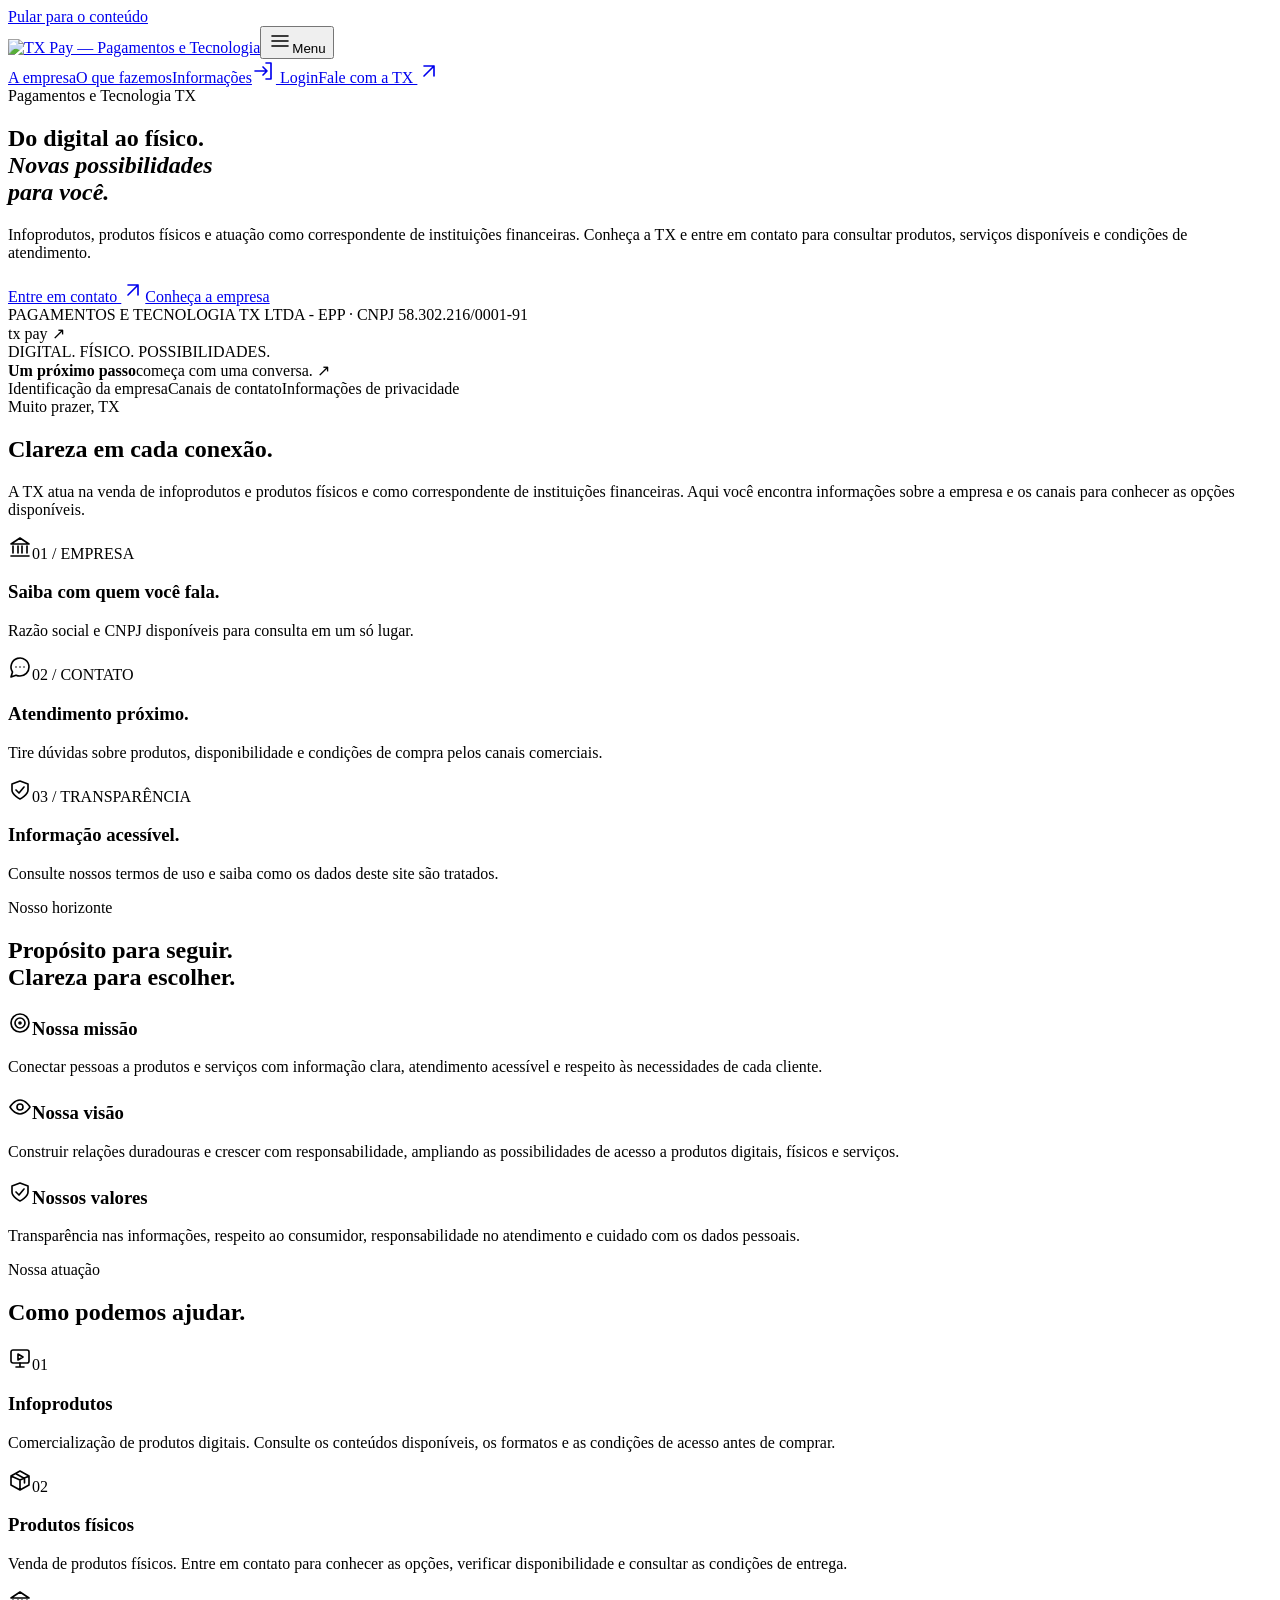
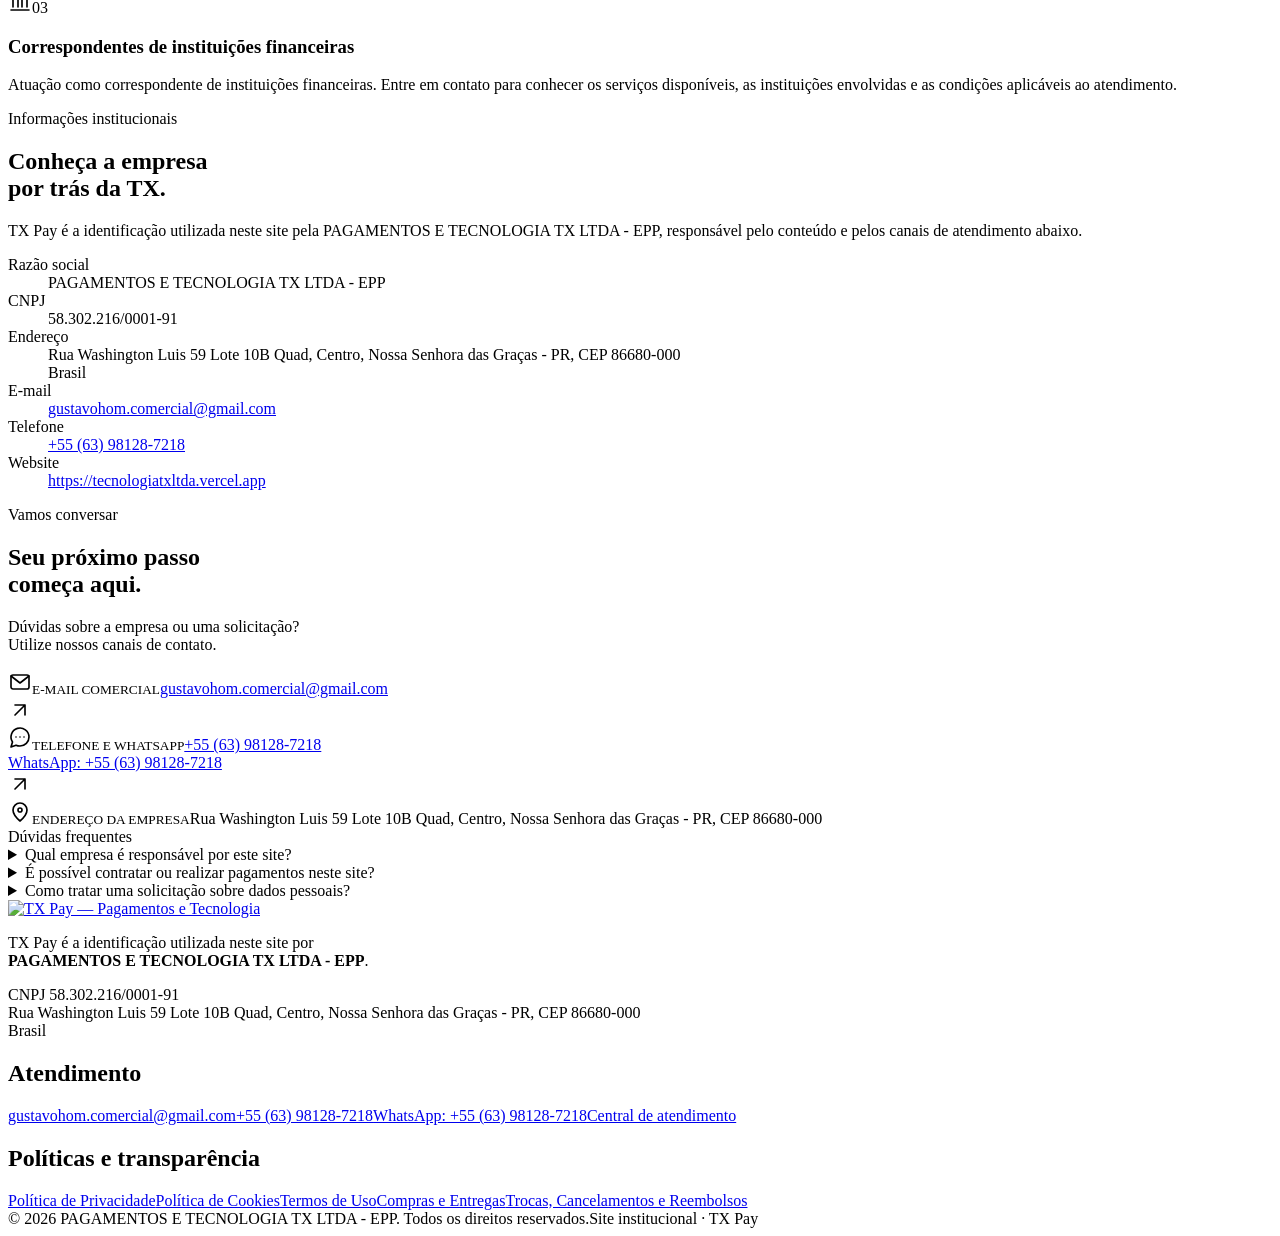
==== commit 65b55fad: "Adiciona animacoes suaves e icones SVG profissionais" ====
--- a/public/index.html
+++ b/public/index.html
@@ -1,3 +1,3 @@
 <!DOCTYPE html><html lang="pt-BR"><head><meta charset="UTF-8"><meta name="viewport" content="width=device-width, initial-scale=1"><title>Pagamentos e Tecnologia TX | TX Pay</title><meta name="description" content="Infoprodutos, produtos físicos e atuação como correspondente de instituições financeiras. Conheça a TX e entre em contato para consultar produtos, serviços disponíveis e condições de atendimento."><meta name="theme-color" content="#101c18"><meta name="robots" content="index, follow"><meta property="og:title" content="Pagamentos e Tecnologia TX | TX Pay"><meta property="og:description" content="Infoprodutos, produtos físicos e atuação como correspondente de instituições financeiras. Conheça a TX e entre em contato para consultar produtos, serviços disponíveis e condições de atendimento."><meta property="og:type" content="website"><meta property="og:locale" content="pt_BR"><link rel="canonical" href="https://tecnologiatxltda.vercel.app/"><link rel="icon" href="/favicon.svg" type="image/svg+xml"><link rel="stylesheet" href="/style.css"><script src="/site.js" defer></script></head><body><a class="skip" href="#conteudo">Pular para o conteúdo</a>
 
-<header class="header"><div class="wrap nav-bar"><a class="brand" href="/" aria-label="TX Pay — início"><img src="/logo.svg" width="210" height="54" alt="TX Pay — Pagamentos e Tecnologia"></a><button class="menu-toggle" aria-expanded="false" aria-controls="navigation">Menu</button><nav id="navigation" aria-label="Principal"><a href="/#sobre">A empresa</a><a href="/#servicos">O que fazemos</a><a href="/#informacoes">Informações</a><a href="/login.html" class="button outline login-link">Login <span aria-hidden="true">↗</span></a><a href="/#contato" class="button">Fale com a TX <span aria-hidden="true">↗</span></a></nav></div></header><main id="conteudo"><div class="wrap"><section class="hero"><div><span class="eyebrow">Pagamentos e Tecnologia TX</span><h1>Do digital ao físico.<br><em>Novas possibilidades<br>para você.</em></h1><p>Infoprodutos, produtos físicos e atuação como correspondente de instituições financeiras. Conheça a TX e entre em contato para consultar produtos, serviços disponíveis e condições de atendimento.</p><div class="actions"><a href="#contato" class="button">Entre em contato <span aria-hidden="true">↗</span></a><a href="#informacoes" class="text-link">Conheça a empresa</a></div><div class="hero-note">PAGAMENTOS E TECNOLOGIA TX LTDA - EPP · CNPJ 58.302.216/0001-91</div></div><div class="art" aria-hidden="true"><div class="dot-grid"></div><div class="orbit"></div><div class="art-card"><div class="art-brand">tx pay ↗</div><div class="art-chip"><i></i><i></i><i></i><i></i></div><div class="small">DIGITAL. FÍSICO. POSSIBILIDADES.</div></div><div class="float-label"><strong>Um próximo passo</strong>começa com uma conversa. ↗</div></div></section><div class="strip"><span>Identificação da empresa</span><span>Canais de contato</span><span>Informações de privacidade</span></div><section class="section" id="sobre"><div class="section-head"><div><span class="eyebrow">Muito prazer, TX</span><h2>Clareza em cada conexão.</h2></div><p>A TX atua na venda de infoprodutos e produtos físicos e como correspondente de instituições financeiras. Aqui você encontra informações sobre a empresa e os canais para conhecer as opções disponíveis.</p></div><div class="cards"><article class="card"><span class="number">01 / EMPRESA</span><h3>Saiba com quem você fala.</h3><p>Razão social e CNPJ disponíveis para consulta em um só lugar.</p></article><article class="card"><span class="number">02 / CONTATO</span><h3>Atendimento próximo.</h3><p>Tire dúvidas sobre produtos, disponibilidade e condições de compra pelos canais comerciais.</p></article><article class="card"><span class="number">03 / TRANSPARÊNCIA</span><h3>Informação acessível.</h3><p>Consulte nossos termos de uso e saiba como os dados deste site são tratados.</p></article></div></section><section class="purpose" id="missao"><div><span class="eyebrow">Nosso horizonte</span><h2>Propósito para seguir.<br>Clareza para escolher.</h2></div><div class="purpose-list"><article><h3>Nossa missão</h3><p>Conectar pessoas a produtos e serviços com informação clara, atendimento acessível e respeito às necessidades de cada cliente.</p></article><article><h3>Nossa visão</h3><p>Construir relações duradouras e crescer com responsabilidade, ampliando as possibilidades de acesso a produtos digitais, físicos e serviços.</p></article><article><h3>Nossos valores</h3><p>Transparência nas informações, respeito ao consumidor, responsabilidade no atendimento e cuidado com os dados pessoais.</p></article></div></section></div><section class="section wrap" id="servicos"><div class="section-head"><div><span class="eyebrow">Nossa atuação</span><h2>Como podemos ajudar.</h2></div></div><div class="cards"><article class="card"><span class="number">01</span><h3>Infoprodutos</h3><p>Comercialização de produtos digitais. Consulte os conteúdos disponíveis, os formatos e as condições de acesso antes de comprar.</p></article><article class="card"><span class="number">02</span><h3>Produtos físicos</h3><p>Venda de produtos físicos. Entre em contato para conhecer as opções, verificar disponibilidade e consultar as condições de entrega.</p></article><article class="card"><span class="number">03</span><h3>Correspondentes de instituições financeiras</h3><p>Atuação como correspondente de instituições financeiras. Entre em contato para conhecer os serviços disponíveis, as instituições envolvidas e as condições aplicáveis ao atendimento.</p></article></div></section><section class="light section" id="informacoes"><div class="wrap company"><div><span class="eyebrow">Informações institucionais</span><h2>Conheça a empresa<br>por trás da TX.</h2><p>TX Pay é a identificação utilizada neste site pela PAGAMENTOS E TECNOLOGIA TX LTDA - EPP, responsável pelo conteúdo e pelos canais de atendimento abaixo.</p></div><dl class="data"><div><dt>Razão social</dt><dd>PAGAMENTOS E TECNOLOGIA TX LTDA - EPP</dd></div><div><dt>CNPJ</dt><dd>58.302.216/0001-91</dd></div><div><dt>Endereço</dt><dd>Rua Washington Luis 59 Lote 10B Quad, Centro, Nossa Senhora das Graças - PR, CEP 86680-000<br>Brasil</dd></div><div><dt>E-mail</dt><dd><a href="mailto:gustavohom.comercial@gmail.com">gustavohom.comercial@gmail.com</a></dd></div><div><dt>Telefone</dt><dd><a href="tel:+5563981287218">+55 (63) 98128-7218</a></dd></div><div><dt>Website</dt><dd><a href="https://tecnologiatxltda.vercel.app">https://tecnologiatxltda.vercel.app</a></dd></div></dl></div></section><section class="section wrap" id="contato"><div class="contact"><div><span class="eyebrow">Vamos conversar</span><h2>Seu próximo passo<br>começa aqui.</h2><p>Dúvidas sobre a empresa ou uma solicitação?<br>Utilize nossos canais de contato.</p></div><div><div class="contact-row"><div><small>E-MAIL COMERCIAL</small><a href="mailto:gustavohom.comercial@gmail.com">gustavohom.comercial@gmail.com</a></div><span aria-hidden="true">↗</span></div><div class="contact-row"><div><small>TELEFONE E WHATSAPP</small><a href="tel:+5563981287218">+55 (63) 98128-7218</a><br><a href="https://wa.me/5563981287218" rel="noopener noreferrer">WhatsApp: +55 (63) 98128-7218</a></div><span aria-hidden="true">↗</span></div><div class="contact-row"><div><small>ENDEREÇO DA EMPRESA</small>Rua Washington Luis 59 Lote 10B Quad, Centro, Nossa Senhora das Graças - PR, CEP 86680-000</div></div></div></div><div class="faq"><span class="eyebrow">Dúvidas frequentes</span><details><summary>Qual empresa é responsável por este site?</summary><p>PAGAMENTOS E TECNOLOGIA TX LTDA - EPP, inscrita no CNPJ 58.302.216/0001-91. Consulte os dados institucionais acima.</p></details><details><summary>É possível contratar ou realizar pagamentos neste site?</summary><p>Este é um site institucional. Não há checkout, abertura de conta ou processamento de pagamentos nesta página. Consulte os canais comerciais para informações sobre a atuação da empresa.</p></details><details><summary>Como tratar uma solicitação sobre dados pessoais?</summary><p>Consulte a <a class="text-link" href="/privacidade.html">Política de Privacidade</a> e utilize o canal de contato indicado para exercer seus direitos.</p></details></div></section></main><footer class="footer"><div class="wrap"><div class="footer-grid"><div class="footer-company"><a class="brand" href="/" aria-label="TX Pay — início"><img src="/logo.svg" width="210" height="54" alt="TX Pay — Pagamentos e Tecnologia"></a><p>TX Pay é a identificação utilizada neste site por<br><strong>PAGAMENTOS E TECNOLOGIA TX LTDA - EPP</strong>.</p><p>CNPJ 58.302.216/0001-91<br>Rua Washington Luis 59 Lote 10B Quad, Centro, Nossa Senhora das Graças - PR, CEP 86680-000<br>Brasil</p></div><div class="footer-column"><h2>Atendimento</h2><a href="mailto:gustavohom.comercial@gmail.com">gustavohom.comercial@gmail.com</a><a href="tel:+5563981287218">+55 (63) 98128-7218</a><a href="https://wa.me/5563981287218" rel="noopener noreferrer">WhatsApp: +55 (63) 98128-7218</a><a href="/contato.html">Central de atendimento</a></div><div class="footer-column"><h2>Políticas e transparência</h2><a href="/privacidade.html">Política de Privacidade</a><a href="/cookies.html">Política de Cookies</a><a href="/termos.html">Termos de Uso</a><a href="/compras-entregas.html">Compras e Entregas</a><a href="/trocas-reembolsos.html">Trocas, Cancelamentos e Reembolsos</a></div></div><div class="copyright"><span>© 2026 PAGAMENTOS E TECNOLOGIA TX LTDA - EPP. Todos os direitos reservados.</span><span>Site institucional · TX Pay</span></div></div></footer></body></html>+<header class="header"><div class="wrap nav-bar"><a class="brand" href="/" aria-label="TX Pay — início"><img src="/logo.svg" width="210" height="54" alt="TX Pay — Pagamentos e Tecnologia"></a><button class="menu-toggle" aria-expanded="false" aria-controls="navigation"><svg class="icon icon-menu" viewBox="0 0 24 24" width="24" height="24" fill="none" stroke="currentColor" stroke-width="1.65" stroke-linecap="round" stroke-linejoin="round" aria-hidden="true" focusable="false"><path d="M4 7h16M4 12h16M4 17h16"/></svg><span>Menu</span></button><nav id="navigation" aria-label="Principal"><a href="/#sobre">A empresa</a><a href="/#servicos">O que fazemos</a><a href="/#informacoes">Informações</a><a href="/login.html" class="button outline login-link"><svg class="icon icon-login" viewBox="0 0 24 24" width="24" height="24" fill="none" stroke="currentColor" stroke-width="1.65" stroke-linecap="round" stroke-linejoin="round" aria-hidden="true" focusable="false"><path d="M14 4h5v16h-5M3 12h12m-4-4 4 4-4 4"/></svg> Login</a><a href="/#contato" class="button">Fale com a TX <svg class="icon icon-arrow" viewBox="0 0 24 24" width="24" height="24" fill="none" stroke="currentColor" stroke-width="1.65" stroke-linecap="round" stroke-linejoin="round" aria-hidden="true" focusable="false"><path d="M7 17 17 7M7 7h10v10"/></svg></a></nav></div></header><main id="conteudo"><div class="wrap"><section class="hero"><div><span class="eyebrow">Pagamentos e Tecnologia TX</span><h1>Do digital ao físico.<br><em>Novas possibilidades<br>para você.</em></h1><p>Infoprodutos, produtos físicos e atuação como correspondente de instituições financeiras. Conheça a TX e entre em contato para consultar produtos, serviços disponíveis e condições de atendimento.</p><div class="actions"><a href="#contato" class="button">Entre em contato <svg class="icon icon-arrow" viewBox="0 0 24 24" width="24" height="24" fill="none" stroke="currentColor" stroke-width="1.65" stroke-linecap="round" stroke-linejoin="round" aria-hidden="true" focusable="false"><path d="M7 17 17 7M7 7h10v10"/></svg></a><a href="#informacoes" class="text-link">Conheça a empresa</a></div><div class="hero-note">PAGAMENTOS E TECNOLOGIA TX LTDA - EPP · CNPJ 58.302.216/0001-91</div></div><div class="art" aria-hidden="true"><div class="dot-grid"></div><div class="orbit"></div><div class="art-card"><div class="art-brand">tx pay ↗</div><div class="art-chip"><i></i><i></i><i></i><i></i></div><div class="small">DIGITAL. FÍSICO. POSSIBILIDADES.</div></div><div class="float-label"><strong>Um próximo passo</strong>começa com uma conversa. ↗</div></div></section><div class="strip"><span>Identificação da empresa</span><span>Canais de contato</span><span>Informações de privacidade</span></div><section class="section" id="sobre"><div class="section-head"><div><span class="eyebrow">Muito prazer, TX</span><h2>Clareza em cada conexão.</h2></div><p>A TX atua na venda de infoprodutos e produtos físicos e como correspondente de instituições financeiras. Aqui você encontra informações sobre a empresa e os canais para conhecer as opções disponíveis.</p></div><div class="cards"><article class="card"><div class="card-top"><span class="icon-tile"><svg class="icon icon-building" viewBox="0 0 24 24" width="24" height="24" fill="none" stroke="currentColor" stroke-width="1.65" stroke-linecap="round" stroke-linejoin="round" aria-hidden="true" focusable="false"><path d="m3 9 9-6 9 6H3Zm2 2v7m5-7v7m4-7v7m5-7v7M3 21h18"/></svg></span><span class="number">01 / EMPRESA</span></div><h3>Saiba com quem você fala.</h3><p>Razão social e CNPJ disponíveis para consulta em um só lugar.</p></article><article class="card"><div class="card-top"><span class="icon-tile"><svg class="icon icon-chat" viewBox="0 0 24 24" width="24" height="24" fill="none" stroke="currentColor" stroke-width="1.65" stroke-linecap="round" stroke-linejoin="round" aria-hidden="true" focusable="false"><path d="M21 11a9 9 0 0 1-9 9 10 10 0 0 1-4-.8L3 21l1.5-5A9 9 0 1 1 21 11Z"/><path d="M8 11h.01M12 11h.01M16 11h.01"/></svg></span><span class="number">02 / CONTATO</span></div><h3>Atendimento próximo.</h3><p>Tire dúvidas sobre produtos, disponibilidade e condições de compra pelos canais comerciais.</p></article><article class="card"><div class="card-top"><span class="icon-tile"><svg class="icon icon-shield" viewBox="0 0 24 24" width="24" height="24" fill="none" stroke="currentColor" stroke-width="1.65" stroke-linecap="round" stroke-linejoin="round" aria-hidden="true" focusable="false"><path d="m12 3 8 3v6c0 5-8 9-8 9s-8-4-8-9V6l8-3Z"/><path d="m8 12 3 3 5-6"/></svg></span><span class="number">03 / TRANSPARÊNCIA</span></div><h3>Informação acessível.</h3><p>Consulte nossos termos de uso e saiba como os dados deste site são tratados.</p></article></div></section><section class="purpose" id="missao"><div><span class="eyebrow">Nosso horizonte</span><h2>Propósito para seguir.<br>Clareza para escolher.</h2></div><div class="purpose-list"><article><h3 class="purpose-title"><svg class="icon icon-target" viewBox="0 0 24 24" width="24" height="24" fill="none" stroke="currentColor" stroke-width="1.65" stroke-linecap="round" stroke-linejoin="round" aria-hidden="true" focusable="false"><circle cx="12" cy="12" r="9"/><circle cx="12" cy="12" r="5"/><circle cx="12" cy="12" r="1"/></svg>Nossa missão</h3><p>Conectar pessoas a produtos e serviços com informação clara, atendimento acessível e respeito às necessidades de cada cliente.</p></article><article><h3 class="purpose-title"><svg class="icon icon-vision" viewBox="0 0 24 24" width="24" height="24" fill="none" stroke="currentColor" stroke-width="1.65" stroke-linecap="round" stroke-linejoin="round" aria-hidden="true" focusable="false"><path d="M2 12s4-7 10-7 10 7 10 7-4 7-10 7S2 12 2 12Z"/><circle cx="12" cy="12" r="3"/></svg>Nossa visão</h3><p>Construir relações duradouras e crescer com responsabilidade, ampliando as possibilidades de acesso a produtos digitais, físicos e serviços.</p></article><article><h3 class="purpose-title"><svg class="icon icon-shield" viewBox="0 0 24 24" width="24" height="24" fill="none" stroke="currentColor" stroke-width="1.65" stroke-linecap="round" stroke-linejoin="round" aria-hidden="true" focusable="false"><path d="m12 3 8 3v6c0 5-8 9-8 9s-8-4-8-9V6l8-3Z"/><path d="m8 12 3 3 5-6"/></svg>Nossos valores</h3><p>Transparência nas informações, respeito ao consumidor, responsabilidade no atendimento e cuidado com os dados pessoais.</p></article></div></section></div><section class="section wrap" id="servicos"><div class="section-head"><div><span class="eyebrow">Nossa atuação</span><h2>Como podemos ajudar.</h2></div></div><div class="cards"><article class="card"><div class="card-top"><span class="icon-tile"><svg class="icon icon-digital" viewBox="0 0 24 24" width="24" height="24" fill="none" stroke="currentColor" stroke-width="1.65" stroke-linecap="round" stroke-linejoin="round" aria-hidden="true" focusable="false"><rect x="3" y="4" width="18" height="13" rx="2"/><path d="M8 21h8m-4-4v4m-2-13 5 3-5 3V8Z"/></svg></span><span class="number">01</span></div><h3>Infoprodutos</h3><p>Comercialização de produtos digitais. Consulte os conteúdos disponíveis, os formatos e as condições de acesso antes de comprar.</p></article><article class="card"><div class="card-top"><span class="icon-tile"><svg class="icon icon-box" viewBox="0 0 24 24" width="24" height="24" fill="none" stroke="currentColor" stroke-width="1.65" stroke-linecap="round" stroke-linejoin="round" aria-hidden="true" focusable="false"><path d="m12 3 9 5v9l-9 5-9-5V8l9-5Zm0 9 9-4M3 8l9 4v10M7.5 5.5l9 5V15"/></svg></span><span class="number">02</span></div><h3>Produtos físicos</h3><p>Venda de produtos físicos. Entre em contato para conhecer as opções, verificar disponibilidade e consultar as condições de entrega.</p></article><article class="card"><div class="card-top"><span class="icon-tile"><svg class="icon icon-building" viewBox="0 0 24 24" width="24" height="24" fill="none" stroke="currentColor" stroke-width="1.65" stroke-linecap="round" stroke-linejoin="round" aria-hidden="true" focusable="false"><path d="m3 9 9-6 9 6H3Zm2 2v7m5-7v7m4-7v7m5-7v7M3 21h18"/></svg></span><span class="number">03</span></div><h3>Correspondentes de instituições financeiras</h3><p>Atuação como correspondente de instituições financeiras. Entre em contato para conhecer os serviços disponíveis, as instituições envolvidas e as condições aplicáveis ao atendimento.</p></article></div></section><section class="light section" id="informacoes"><div class="wrap company"><div><span class="eyebrow">Informações institucionais</span><h2>Conheça a empresa<br>por trás da TX.</h2><p>TX Pay é a identificação utilizada neste site pela PAGAMENTOS E TECNOLOGIA TX LTDA - EPP, responsável pelo conteúdo e pelos canais de atendimento abaixo.</p></div><dl class="data"><div><dt>Razão social</dt><dd>PAGAMENTOS E TECNOLOGIA TX LTDA - EPP</dd></div><div><dt>CNPJ</dt><dd>58.302.216/0001-91</dd></div><div><dt>Endereço</dt><dd>Rua Washington Luis 59 Lote 10B Quad, Centro, Nossa Senhora das Graças - PR, CEP 86680-000<br>Brasil</dd></div><div><dt>E-mail</dt><dd><a href="mailto:gustavohom.comercial@gmail.com">gustavohom.comercial@gmail.com</a></dd></div><div><dt>Telefone</dt><dd><a href="tel:+5563981287218">+55 (63) 98128-7218</a></dd></div><div><dt>Website</dt><dd><a href="https://tecnologiatxltda.vercel.app">https://tecnologiatxltda.vercel.app</a></dd></div></dl></div></section><section class="section wrap" id="contato"><div class="contact"><div><span class="eyebrow">Vamos conversar</span><h2>Seu próximo passo<br>começa aqui.</h2><p>Dúvidas sobre a empresa ou uma solicitação?<br>Utilize nossos canais de contato.</p></div><div><div class="contact-row"><div><small class="contact-label"><svg class="icon icon-mail" viewBox="0 0 24 24" width="24" height="24" fill="none" stroke="currentColor" stroke-width="1.65" stroke-linecap="round" stroke-linejoin="round" aria-hidden="true" focusable="false"><rect x="3" y="5" width="18" height="14" rx="2"/><path d="m3 6 9 7 9-7"/></svg>E-MAIL COMERCIAL</small><a href="mailto:gustavohom.comercial@gmail.com">gustavohom.comercial@gmail.com</a></div><svg class="icon icon-arrow" viewBox="0 0 24 24" width="24" height="24" fill="none" stroke="currentColor" stroke-width="1.65" stroke-linecap="round" stroke-linejoin="round" aria-hidden="true" focusable="false"><path d="M7 17 17 7M7 7h10v10"/></svg></div><div class="contact-row"><div><small class="contact-label"><svg class="icon icon-chat" viewBox="0 0 24 24" width="24" height="24" fill="none" stroke="currentColor" stroke-width="1.65" stroke-linecap="round" stroke-linejoin="round" aria-hidden="true" focusable="false"><path d="M21 11a9 9 0 0 1-9 9 10 10 0 0 1-4-.8L3 21l1.5-5A9 9 0 1 1 21 11Z"/><path d="M8 11h.01M12 11h.01M16 11h.01"/></svg>TELEFONE E WHATSAPP</small><a href="tel:+5563981287218">+55 (63) 98128-7218</a><br><a href="https://wa.me/5563981287218" rel="noopener noreferrer">WhatsApp: +55 (63) 98128-7218</a></div><svg class="icon icon-arrow" viewBox="0 0 24 24" width="24" height="24" fill="none" stroke="currentColor" stroke-width="1.65" stroke-linecap="round" stroke-linejoin="round" aria-hidden="true" focusable="false"><path d="M7 17 17 7M7 7h10v10"/></svg></div><div class="contact-row"><div><small class="contact-label"><svg class="icon icon-pin" viewBox="0 0 24 24" width="24" height="24" fill="none" stroke="currentColor" stroke-width="1.65" stroke-linecap="round" stroke-linejoin="round" aria-hidden="true" focusable="false"><path d="M19 10c0 5-7 11-7 11S5 15 5 10a7 7 0 1 1 14 0Z"/><circle cx="12" cy="10" r="2"/></svg>ENDEREÇO DA EMPRESA</small>Rua Washington Luis 59 Lote 10B Quad, Centro, Nossa Senhora das Graças - PR, CEP 86680-000</div></div></div></div><div class="faq"><span class="eyebrow">Dúvidas frequentes</span><details><summary>Qual empresa é responsável por este site?</summary><p>PAGAMENTOS E TECNOLOGIA TX LTDA - EPP, inscrita no CNPJ 58.302.216/0001-91. Consulte os dados institucionais acima.</p></details><details><summary>É possível contratar ou realizar pagamentos neste site?</summary><p>Este é um site institucional. Não há checkout, abertura de conta ou processamento de pagamentos nesta página. Consulte os canais comerciais para informações sobre a atuação da empresa.</p></details><details><summary>Como tratar uma solicitação sobre dados pessoais?</summary><p>Consulte a <a class="text-link" href="/privacidade.html">Política de Privacidade</a> e utilize o canal de contato indicado para exercer seus direitos.</p></details></div></section></main><footer class="footer"><div class="wrap"><div class="footer-grid"><div class="footer-company"><a class="brand" href="/" aria-label="TX Pay — início"><img src="/logo.svg" width="210" height="54" alt="TX Pay — Pagamentos e Tecnologia"></a><p>TX Pay é a identificação utilizada neste site por<br><strong>PAGAMENTOS E TECNOLOGIA TX LTDA - EPP</strong>.</p><p>CNPJ 58.302.216/0001-91<br>Rua Washington Luis 59 Lote 10B Quad, Centro, Nossa Senhora das Graças - PR, CEP 86680-000<br>Brasil</p></div><div class="footer-column"><h2>Atendimento</h2><a href="mailto:gustavohom.comercial@gmail.com">gustavohom.comercial@gmail.com</a><a href="tel:+5563981287218">+55 (63) 98128-7218</a><a href="https://wa.me/5563981287218" rel="noopener noreferrer">WhatsApp: +55 (63) 98128-7218</a><a href="/contato.html">Central de atendimento</a></div><div class="footer-column"><h2>Políticas e transparência</h2><a href="/privacidade.html">Política de Privacidade</a><a href="/cookies.html">Política de Cookies</a><a href="/termos.html">Termos de Uso</a><a href="/compras-entregas.html">Compras e Entregas</a><a href="/trocas-reembolsos.html">Trocas, Cancelamentos e Reembolsos</a></div></div><div class="copyright"><span>© 2026 PAGAMENTOS E TECNOLOGIA TX LTDA - EPP. Todos os direitos reservados.</span><span>Site institucional · TX Pay</span></div></div></footer></body></html>
